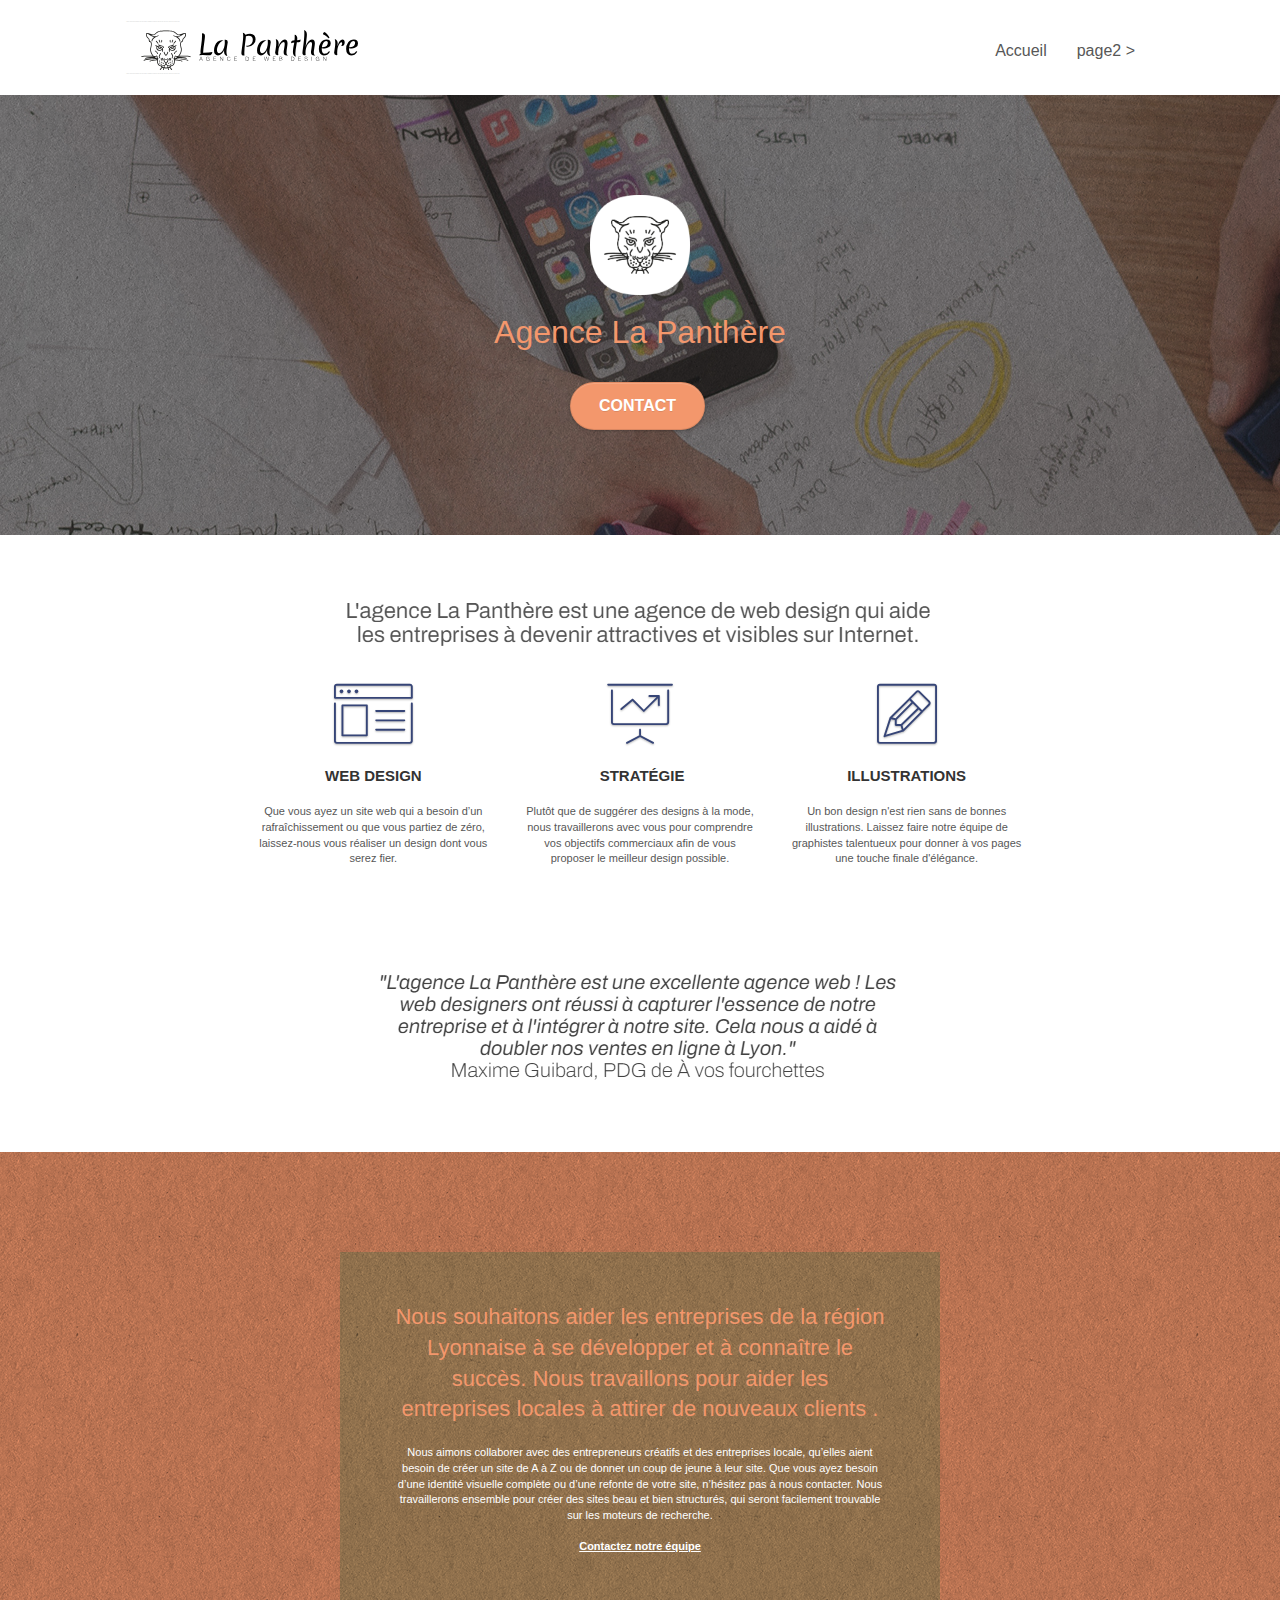
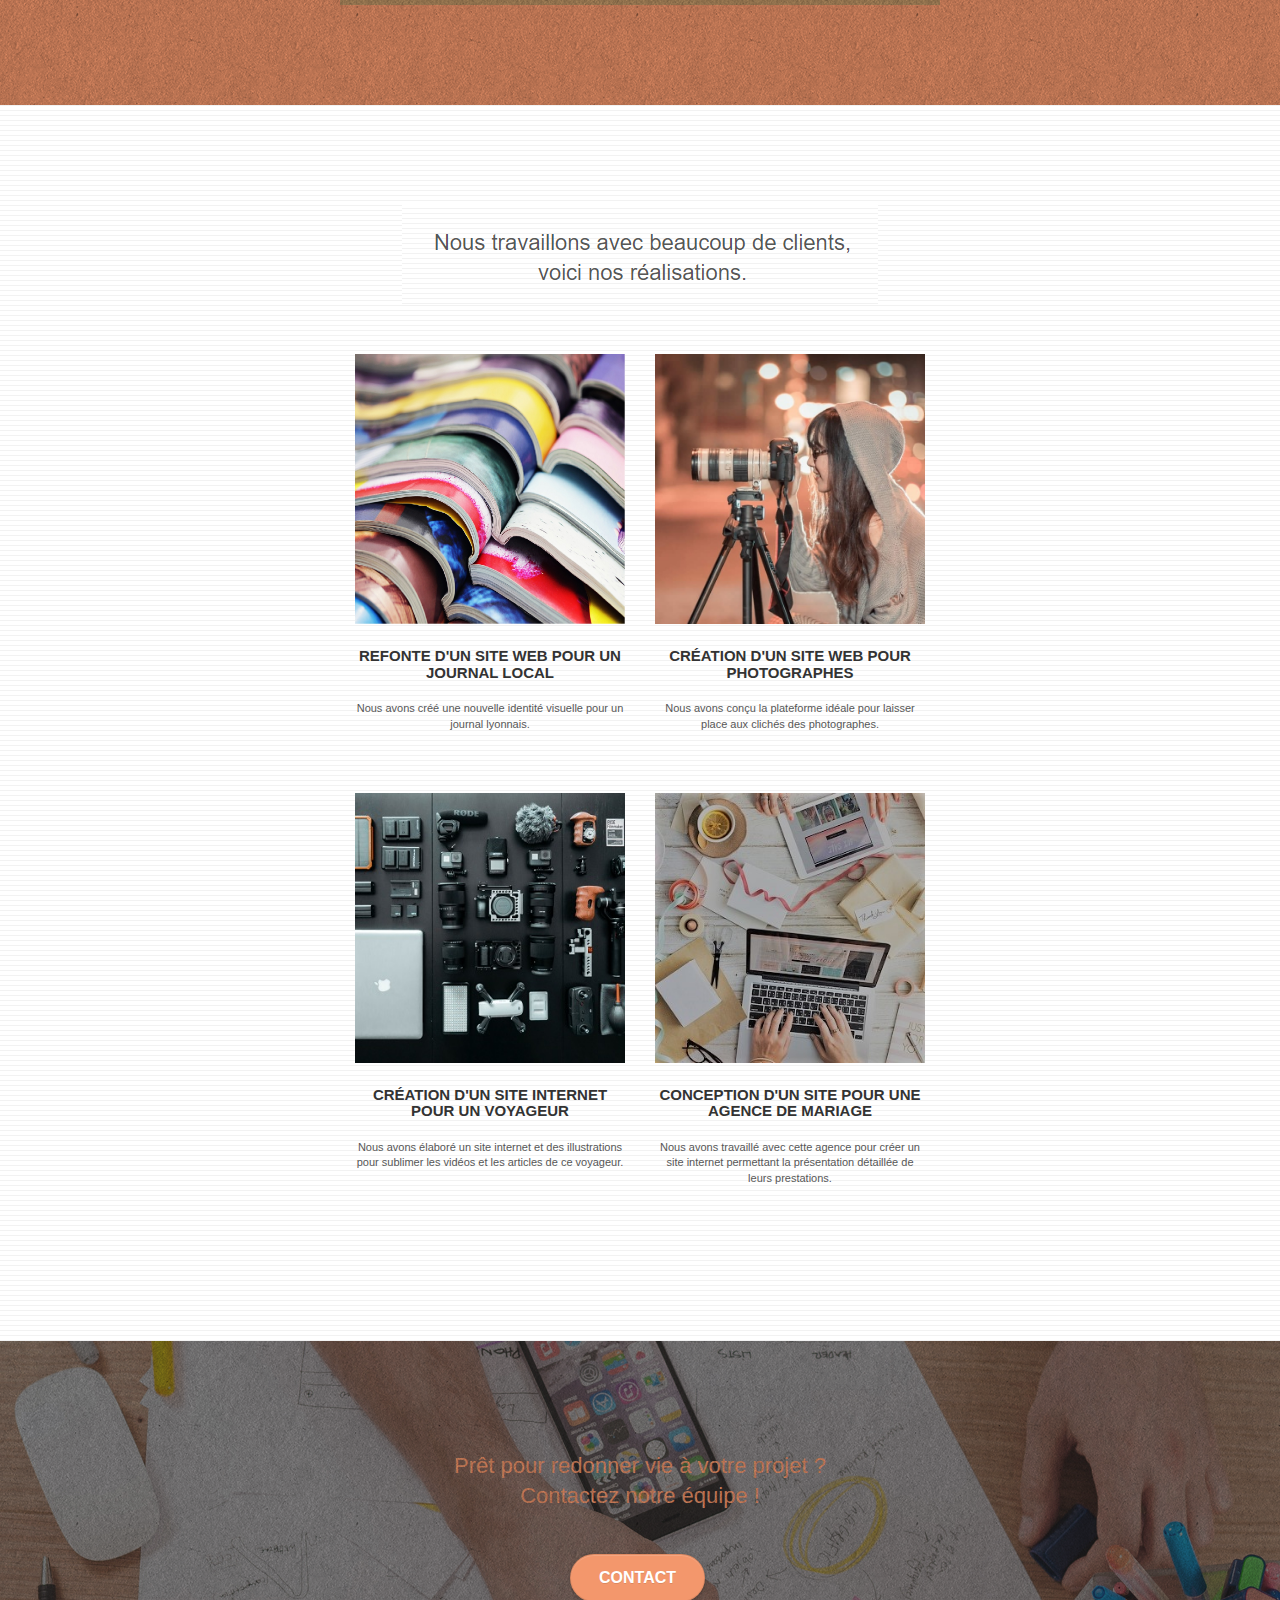
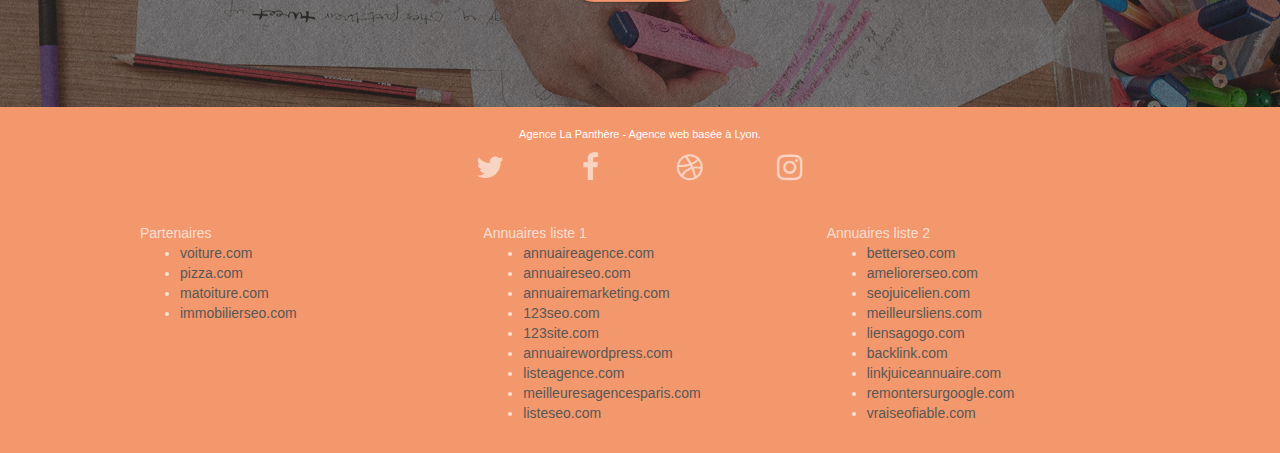
==== index.html @ 4af379db "Add files via upload" ====
<!doctype html>
<html lang="Default">
<head>
    <meta charset="utf-8">
    <meta name="keywords" content="seo, google, site web, site internet, agence design paris, agence design, agence design,agence design,agence design,agence design,agence design,agence design,agence design,agence design">
    <meta name="description" content="">
    <meta name="viewport" content="width=device-width, initial-scale=1.0, viewport-fit=cover">
    <link rel="shortcut icon" type="image/png" href="favicon.jpg">
    
	<link rel="stylesheet" type="text/css" href="./css/bootstrap.css">
	<link rel="stylesheet" type="text/css" href="style.css">
	<link rel="stylesheet" type="text/css" href="./css/font-awesome.css">
	<link rel="stylesheet" type="text/css" href="./css/et-line.css">
	
    
	<script src="./js/jquery-2.1.0.js"></script>
	<script src="./js/bootstrap.js"></script>
	<script src="./js/blocs.js"></script>
	<script src="./js/jquery.touchSwipe.js" defer></script>
	<script src="./js/gmaps.js"></script>

    <title>.</title>

    
<!-- Analytics -->
 
<!-- Analytics END -->
    
</head>
<body>
<!-- Principal conteneur -->
<div class="page-container">
    
<!-- bloc-0 -->
<div class="bloc bgc-white l-bloc " id="bloc-0">
	<div class="container bloc-sm">

		<nav class="navbar row">
			<div class="navbar-header">
				<div class="keywords" style="color:#cccccc;font-size:1px;">Agence web à paris, stratégie web, web design, illustrations, design de site web, site web, web, internet, site internet, site</div>
				<a class="navbar-brand" href="index.html"><img src="img/agence-la-panthere-monochrome.svg" alt="paris web design logo agence web meilleure agence" height="40" /></a>
				<div class="keywords" style="color:#cccccc;font-size:1px;">Agence web à paris, stratégie web, web design, illustrations, design de site web, site web, web, internet, site internet, site</div>
				<button id="nav-toggle" type="button" class="ui-navbar-toggle navbar-toggle" data-toggle="collapse" data-target=".navbar-1">
					<span class="sr-only">Toggle navigation</span><span class="icon-bar"></span><span class="icon-bar"></span><span class="icon-bar"></span>
				</button>
			</div>
			<div class="collapse navbar-collapse navbar-1 special-dropdown-nav">
				<ul class="site-navigation nav navbar-nav">
					<li>
						<a href="index.html">Accueil</a>
					</li>
					<li>
					</li>
					<li>
						<a href="page2.html">page2 &gt;</a>
					</li>
				</ul>
			</div>
		</nav>
	</div>
</div>
<!-- bloc-0 END -->

<!-- bloc-1-presentation -->
<div class="bloc bgc-dark-slate-blue bg-banniere d-bloc bg-t-edge bloc-bg-texture texture-paper b-parallax" id="bloc-1-hero">
	<div class="container bloc-lg">
		<div class="row tight-width-whitespace">
			<div class="col-sm-12">
				<img src="img/logo.png" class="center-block image-resize-mode" width="100" alt="Agence La Panthère, agence web paris, création logo paris" />
				<h1 class="text-center hero-bloc-text tc-white ">
					Agence La Panthère
				</h1>
				<div class="text-center">
					<a href="page2.html" class="btn btn-lg btn-clean btn-rd cta-hero btn-atomic-tangerine" id="cta-hero">Contact</a>
				</div>
			</div>
		</div>
	</div>
</div>
<!-- bloc-1-presentation END -->

<!-- bloc-2-services -->
<div class="bloc bgc-white l-bloc" id="bloc-2-services">
	<div class="container bloc-md">
		<div class="row">
			<div class="col-sm-12 text-center">
				<img alt="agence web, agence web paris, web design paris, stratégie web" src="img/title.png" />
			</div>
		</div>
		<div class="row voffset-lg med-width-whitespace">
			<div class="col-sm-4">
				<div class="text-center">
					<span class="et-icon-browser sm-shadow icon-dark-slate-blue icons icon-lg"></span>
				</div>
				<h3 class="mg-md text-center">
					Web design
				</h3>
				<p class="text-center ">
					Que vous ayez un site web qui a besoin d&rsquo;un rafraîchissement ou que vous partiez de zéro, laissez-nous vous réaliser un design dont vous serez fier.
				</p>
			</div>
			<div class="col-sm-4">
				<div class="text-center">
					<span class="et-icon-presentation sm-shadow icon-dark-slate-blue icons icon-lg"></span>
				</div>
				<h3 class="mg-md text-center">
					&nbsp;Stratégie
				</h3>
				<p class="text-center ">
					Plutôt que de suggérer des designs à la mode, nous travaillerons avec vous pour comprendre vos objectifs commerciaux afin de vous proposer le meilleur design possible.<br>
				</p>
			</div>
			<div class="col-sm-4">
				<div class="text-center">
					<span class="et-icon-edit sm-shadow icon-dark-slate-blue icons icon-lg"></span>
				</div>
				<h3 class="mg-md text-center">
					Illustrations
				</h3>
				<p class="text-center ">
					Un bon design n'est rien sans de bonnes illustrations. Laissez faire notre équipe de graphistes talentueux pour donner à vos pages une touche finale d'élégance.
				</p>
			</div>
		</div>
		<div class="row voffset-lg voffset">
			<div class="col-xs-12 col-md-8 col-md-offset-2 text-center">
				<img alt="agence web, agence web paris, web design paris, stratégie web" src="img/citation.png" />

			</div>
		</div>
	</div>
</div>
<!-- bloc-2-services END -->

<!-- bloc-3-what-i-do -->
<div class="bloc tc-white bgc-atomic-tangerine bg-presentation d-bloc bloc-bg-texture texture-paper b-parallax" id="bloc-3-what-i-do">
	<div class="container bloc-lg">
		<div class="row tight-width-whitespace black-background">
			<div class="col-sm-12">
				<h2 class="mg-md text-center tc-white">
					Nous souhaitons aider les entreprises de la région Lyonnaise à se développer et à connaître le succès. Nous travaillons pour aider les entreprises locales à attirer de nouveaux clients .<br>
				</h2>
				<p class="text-center white">
					Nous aimons collaborer avec des entrepreneurs créatifs et des entreprises locale, qu’elles aient besoin de créer un site de A à Z ou de donner un coup de jeune à leur site. Que vous ayez besoin d’une identité visuelle complète ou d’une refonte de votre site, n’hésitez pas à nous contacter. Nous travaillerons ensemble pour créer des sites beau et bien structurés, qui seront facilement trouvable sur les moteurs de recherche. <br><br><a class="ltc-white bold-link" href="page2.html">Contactez notre équipe</a><br>
				</p>
			</div>
		</div>
	</div>
</div>
<!-- bloc-3-what-i-do END -->

<!-- bloc-4-portfolio -->
<div class="bloc bgc-white bg-lines-h2-bg bg-repeat l-bloc" id="bloc-4-portfolio">
	<div class="container bloc-lg">
		<div class="row">
			<div class="col-sm-12 text-center">
				<img alt="agence web, agence web paris, web design paris, stratégie web" src="img/title2.png" />
			</div>
		</div>
		<div class="row tight-width-whitespace portfolio-row">
			<div class="col-sm-6">
				<a href="#" data-lightbox="img/1.jpg" data-gallery-id="gallery-1" data-caption="Refonte d'un site web pour un journal local" data-frame="snapshot-lb"><img src="img/1.jpg" alt="paris web design logo agence web meilleure agence et refonte site web journal" class="img-responsive portfolio-thumb" /></a>
				<h3 class="mg-md text-center">
					Refonte d'un site web pour un journal local
				</h3>
				<p class="text-center">
					Nous avons créé une nouvelle identité visuelle pour un journal lyonnais.
				</p>
			</div>
			<div class="col-sm-6">
				<a href="#" data-lightbox="img/2.jpg" data-gallery-id="gallery-1" data-caption="Création d'un site web pour photographes" data-frame="snapshot-lb"><img src="img/2.jpg" class="img-responsive portfolio-thumb" alt="paris web design logo agence web meilleure agence, Création d'un site web pour photographes" /></a>
				<h3 class="mg-md text-center">
					Création d'un site web pour photographes
				</h3>
				<p class="text-center">
					Nous avons conçu la plateforme idéale pour laisser place aux clichés des photographes.
				</p>
			</div>
		</div>
		<div class="row tight-width-whitespace portfolio-row">
			<div class="col-sm-6">
				<a href="#" data-lightbox="img/3.bmp" data-gallery-id="gallery-1" data-caption="Création d'un site internet pour un voyageur" data-frame="snapshot-lb"><img src="img/3.bmp" class="img-responsive portfolio-thumb" alt="paris web design logo agence web meilleure agence, Création d'un site web pour voyageur"/></a>
				<h3 class="mg-md text-center">
					Création d'un site internet pour un voyageur
				</h3>
				<p class="text-center">
					Nous avons élaboré un site internet et des illustrations pour sublimer les vidéos et les articles de ce voyageur.
				</p>
			</div>
			<div class="col-sm-6">
				<a href="#" data-lightbox="img/4.bmp" data-gallery-id="gallery-1" data-caption="Conception d'un site pour une agence de mariage" data-frame="snapshot-lb"><img src="img/4.bmp" class="img-responsive portfolio-thumb" alt="paris web design logo agence web meilleure agence, Création d'un site web pour agence de mariage" /></a>
				<h3 class="mg-md text-center">
					Conception d'un site pour une agence de mariage
				</h3>
				<p class="text-center">
					Nous avons travaillé avec cette agence pour créer un site internet permettant la présentation détaillée de leurs prestations.
				</p>
			</div>
		</div>
	</div>
</div>
<!-- bloc-4-portfolio END -->

<!-- bloc-5-cta -->
<div class="bloc bgc-dark-slate-blue bg-banniere d-bloc bloc-bg-texture texture-paper" id="bloc-5-cta">
	<div class="container bloc-lg">
		<div class="row">
			<h2 class="mg-md text-center tc-white">
				Prêt pour redonner vie à votre projet ?<br>Contactez notre équipe !
			</h2>
			<div class="col-sm-12 text-center">
				<a href="page2.html" class="btn btn-atomic-tangerine btn-clean btn-rd btn-lg cta-hero">Contact</a>
			</div>
		</div>
	</div>
</div>
<!-- bloc-5-cta END -->

<!-- Footer - bloc-8 -->
<div class="bloc bgc-atomic-tangerine d-bloc" id="bloc-8">
	<div class="container bloc-sm">
		<div class="row">
			<div class="col-sm-12">
				<p class="text-center white">
					Agence La Panthère - Agence web basée à Lyon.<br>
				</p>
				<div class="row row-no-gutters social">
					<div class="col-sm-3">
						<div class="text-center">
							<a class="social" href="index.html"><span class="fa fa-twitter icon-md"></span></a>
						</div>
					</div>
					<div class="col-sm-3">
						<div class="text-center">
							<a class="social" href="index.html"><span class="fa fa-facebook icon-md"></span></a>
						</div>
					</div>
					<div class="col-sm-3">
						<div class="text-center">
							<a class="social" href="index.html"><span class="fa fa-dribbble icon-md"></span></a>
						</div>
					</div>
					<div class="col-sm-3">
						<div class="text-center">
							<a class="social" href="index.html"><span class="fa fa-instagram icon-md"></span></a>
						</div>
					</div>
					<div class="keywords" style="color:#F3976C;">Agence web à paris, stratégie web, web design, illustrations, design de site web, site web, web, internet, site internet, site</div>
				</div>
				<div class="row">
					<div class="col-sm-4">
						Partenaires
							<ul>
								<li><a href="voiture.com">voiture.com</a></li>
								<li><a href="pizza.com">pizza.com</a></li>
								<li><a href="matoiture.com">matoiture.com</a></li>
								<li><a href="immobilierseo.com">immobilierseo.com</a></li>
							</ul>		
					</div>
					<div class="col-sm-4">
						Annuaires liste 1
						<ul>
							<li><a href="annuaireagence.com">annuaireagence.com</a></li>
							<li><a href="annuaireseo.com">annuaireseo.com</a></li>
							<li><a href="annuairemarketing.com">annuairemarketing.com</a></li>
							<li><a href="123seoture.com">123seo.com</a></li>
							<li><a href="123site.com">123site.com</a></li>
							<li><a href="annuairewordpress.com">annuairewordpress.com</a></li>
							<li><a href="listeagence.com">listeagence.com</a></li>
							<li><a href="meilleuresagencesparis.com">meilleuresagencesparis.com</a></li>
							<li><a href="listeseo.com">listeseo.com</a></li>
						</ul>
					</div>
					<div class="col-sm-4">
						Annuaires liste 2
						<ul>
							<li><a href="betterseo.com">betterseo.com</a></li>
							<li><a href="ameliorerseo.com">ameliorerseo.com</a></li>
							<li><a href="seojuicelien.com">seojuicelien.com</a></li>
							<li><a href="meilleursliens.com">meilleursliens.com</a></li>
							<li><a href="liensagogo.com">liensagogo.com</a></li>
							<li><a href="backlink.com">backlink.com</a></li>
							<li><a href="linkjuiceannuaire.com">linkjuiceannuaire.com</a></li>
							<li><a href="remontersurgoogle.com">remontersurgoogle.com</a></li>
							<li><a href="vraiseofiable.com">vraiseofiable.com</a></li>
						</ul>
					</div>
				</div>
			</div>
		</div>
	</div>
</div>
<!-- Footer - bloc-8 END -->

</div>
<!-- Principal conteneur END -->
    

</body>
</html>
---- style.css ----
body {
    margin: 0;
    padding: 0;
    background: #FFF;
    overflow-x: hidden;
    -webkit-font-smoothing: antialiased;
    -moz-osx-font-smoothing: grayscale;
}

a,
button {
    transition: all .3s ease-in-out;
    outline: none!important;
}

a:hover {
    text-decoration: none;
    cursor: pointer;
}

#page-loading-blocs-notifaction {
    position: fixed;
    top: 0;
    bottom: 0;
    width: 100%;
    z-index: 100000;
    background: #FFFFFF url("img/pageload-spinner.gif") no-repeat center center;
}

.bloc {
    width: 100%;
    clear: both;
    background: 50% 50% no-repeat;
    padding: 0 50px;
    -webkit-background-size: cover;
    -moz-background-size: cover;
    -o-background-size: cover;
    background-size: cover;
    position: relative;
}

.bloc .container {
    padding-left: 0;
    padding-right: 0;
}

.bloc-lg {
    padding: 100px 50px;
}

.bloc-md {
    padding: 50px;
}

.bloc-sm {
    padding: 20px 50px;
}

.bg-center,
.bg-l-edge,
.bg-r-edge,
.bg-t-edge,
.bg-b-edge,
.bg-tl-edge,
.bg-bl-edge,
.bg-tr-edge,
.bg-br-edge,
.bg-repeat {
    -webkit-background-size: auto!important;
    -moz-background-size: auto!important;
    -o-background-size: auto!important;
    background-size: auto!important;
}

.bg-repeat {
    background: repeat;
}

.bg-t-edge {
    background: top no-repeat;
}

.bloc-bg-texture::before {
    content: "";
    background-size: 2px 2px;
    position: absolute;
    top: 0;
    bottom: 0;
    left: 0;
    right: 0;
}

.texture-paper::before {
    background: url("img/texture-paper.png");
    background-size: 280px 280px;
}

.b-parallax {
    background-attachment: fixed;
}

.d-bloc {
    color: rgba(255, 255, 255, .7);
}

.d-bloc button:hover {
    color: rgba(255, 255, 255, .9);
}

.d-bloc .icon-round,
.d-bloc .icon-square,
.d-bloc .icon-rounded,
.d-bloc .icon-semi-rounded-a,
.d-bloc .icon-semi-rounded-b {
    border-color: rgba(255, 255, 255, .9);
}

.d-bloc .divider-h span {
    border-color: rgba(255, 255, 255, .2);
}

.d-bloc .a-btn,
.d-bloc .navbar a,
.d-bloc .navbar-brand,
.d-bloc a .icon-sm,
.d-bloc a .icon-md,
.d-bloc a .icon-lg,
.d-bloc a .icon-xl,
.d-bloc h1 a,
.d-bloc h2 a,
.d-bloc h3 a,
.d-bloc h4 a,
.d-bloc h5 a,
.d-bloc h6 a,
.d-bloc p a {
    color: rgba(255, 255, 255, .6);
}

.d-bloc .a-btn:hover,
.d-bloc .navbar a:hover,
.d-bloc .navbar-brand:hover,
.d-bloc a:hover .icon-sm,
.d-bloc a:hover .icon-md,
.d-bloc a:hover .icon-lg,
.d-bloc a:hover .icon-xl,
.d-bloc h1 a:hover,
.d-bloc h2 a:hover,
.d-bloc h3 a:hover,
.d-bloc h4 a:hover,
.d-bloc h5 a:hover,
.d-bloc h6 a:hover,
.d-bloc p a:hover {
    color: rgba(255, 255, 255, 1);
}

.d-bloc .navbar-toggle .icon-bar {
    background: rgba(255, 255, 255, 1);
}

.d-bloc .btn-wire,
.d-bloc .btn-wire:hover {
    color: rgba(255, 255, 255, 1);
    border-color: rgba(255, 255, 255, 1);
}

.d-bloc .panel {
    color: rgba(0, 0, 0, .5);
}

.d-bloc .panel button:hover {
    color: rgba(0, 0, 0, .7);
}

.d-bloc .panel icon {
    border-color: rgba(0, 0, 0, .7);
}

.d-bloc .panel .divider-h span {
    border-color: rgba(0, 0, 0, .1);
}

.d-bloc .panel .a-btn {
    color: rgba(0, 0, 0, .6);
}

.d-bloc .panel .a-btn:hover {
    color: rgba(0, 0, 0, 1);
}

.d-bloc .panel .btn-wire,
.d-bloc .panel .btn-wire:hover {
    color: rgba(0, 0, 0, .7);
    border-color: rgba(0, 0, 0, .3);
}

.d-bloc .panel,
.l-bloc {
    color: rgba(0, 0, 0, .5);
}

.d-bloc .panel button:hover,
.l-bloc button:hover {
    color: rgba(0, 0, 0, .7);
}

.l-bloc .icon-round,
.l-bloc .icon-square,
.l-bloc .icon-rounded,
.l-bloc .icon-semi-rounded-a,
.l-bloc .icon-semi-rounded-b {
    border-color: rgba(0, 0, 0, .7);
}

.d-bloc .panel .divider-h span,
.l-bloc .divider-h span {
    border-color: rgba(0, 0, 0, .1);
}

.d-bloc .panel .a-btn,
.l-bloc .a-btn,
.l-bloc .navbar a,
.l-bloc .navbar-brand,
.l-bloc a .icon-sm,
.l-bloc a .icon-md,
.l-bloc a .icon-lg,
.l-bloc a .icon-xl,
.l-bloc h1 a,
.l-bloc h2 a,
.l-bloc h3 a,
.l-bloc h4 a,
.l-bloc h5 a,
.l-bloc h6 a,
.l-bloc p a {
    color: rgba(0, 0, 0, .6);
}

.d-bloc .panel .a-btn:hover,
.l-bloc .a-btn:hover,
.l-bloc .navbar a:hover,
.l-bloc .navbar-brand:hover,
.l-bloc a:hover .icon-sm,
.l-bloc a:hover .icon-md,
.l-bloc a:hover .icon-lg,
.l-bloc a:hover .icon-xl,
.l-bloc h1 a:hover,
.l-bloc h2 a:hover,
.l-bloc h3 a:hover,
.l-bloc h4 a:hover,
.l-bloc h5 a:hover,
.l-bloc h6 a:hover,
.l-bloc p a:hover {
    color: rgba(0, 0, 0, 1);
}

.l-bloc .navbar-toggle .icon-bar {
    color: rgba(0, 0, 0, .6);
}

.d-bloc .panel .btn-wire,
.d-bloc .panel .btn-wire:hover,
.l-bloc .btn-wire,
.l-bloc .btn-wire:hover {
    color: rgba(0, 0, 0, .7);
    border-color: rgba(0, 0, 0, .3);
}

.voffset {
    margin-top: 30px;
}

.voffset-lg {
    margin-top: 80px;
}

.row-no-gutters {
    margin-right: 0;
    margin-left: 0;
}

.row.row-no-gutters > [class^="col-"],
.row.row-no-gutters > [class*=" col-"] {
    padding-right: 0;
    padding-left: 0;
}

#bloc-1-hero h1 {
    font-size: 32px;
}

.navbar {
    margin-bottom: 0;
    z-index: 1;
}

.navbar-brand {
    height: auto;
    padding: 3px 15px;
    font-size: 25px;
    font-weight: normal;
    font-weight: 600;
    line-height: 44px;
}

.navbar-brand img {
    max-height: 200px;
    margin: 0 5px 0 0;
    display: inline;
}

.navbar-brand img[src$=svg] {
    min-width: 100px;
}

.nav-center .navbar-brand img {
    margin: 0;
}

.navbar .nav {
    padding-top: 2px;
    margin-right: -16px;
    float: right;
    z-index: 1;
}

.nav > li {
    float: left;
    margin-top: 4px;
    font-size: 16px;
}

.navbar-nav .open .dropdown-menu > li > a {
    text-align: inherit;
}

.nav > li a:hover,
.nav > li a:focus {
    background: transparent;
}

.navbar-toggle {
    margin: 10px 10px 0 0;
    border: 0px;
}

.navbar-toggle:hover {
    background: transparent!important;
}

.navbar-toggle .icon-bar {
    background-color: rgba(0, 0, 0, .5);
    width: 26px;
}

.nav-invert .navbar .nav {
    float: left;
}

.nav-invert .navbar-header,
.nav-invert .navbar-brand {
    float: right;
    position: relative;
    z-index: 2;
}

@media (min-width: 768px) {
    .site-navigation {
        position: absolute;
        top: 50%;
        right: 20px;
        transform: translate(0, -50%);
        -webkit-transform: translateY(-50%);
    }
    .nav > li .dropdown-menu a,
    .nav > li .dropdown-menu a:hover {
        color: #484848;
    }
    .nav-invert .site-navigation {
        left: 0;
        right: 0;
    }
    .nav-center {
        text-align: center;
    }
    .nav-center .navbar-header {
        width: 100%;
    }
    .nav-center .navbar-header,
    .nav-center .navbar-brand,
    .nav-center .nav > li {
        float: none;
        display: inline-block;
    }
    .nav-center .site-navigation {
        position: relative;
        width: 100%;
        right: 0;
        margin-right: 0px;
        margin-top: 20px;
    }
    .nav-center.mini-nav .navbar-toggle {
        float: none;
        margin: 10px auto 0;
    }
}

.nav > li > .dropdown a {
    background: none!important;
    display: block;
    padding: 14px 15px;
}

nav .caret {
    margin: 0 5px;
}

.dropdown-menu .dropdown-menu {
    top: -8px;
    left: 100%;
}

.dropdown-menu .dropmenu-flow-right {
    top: 100%;
    left: 0;
    margin-left: -1px;
    border-top-left-radius: 0;
    border-top-right-radius: 0;
}

.dropdown-menu .dropdown span {
    border: 4px solid black;
    border-top-color: transparent;
    border-right-color: transparent;
    border-bottom-color: transparent;
    margin: 6px -5px 0 0!important;
    float: right;
}

.mg-md {
    margin-top: 10px;
    margin-bottom: 20px;
}

.mg-lg {
    margin-top: 10px;
    margin-bottom: 40px;
}

.btn {
    margin: 0 5px 5px 0;
}

.btn.pull-right {
    margin: 0 0 5px 5px;
}

.btn-d,
.btn-d:hover,
.btn-d:focus {
    color: #FFF;
    background: rgba(0, 0, 0, .3);
}

button {
    outline: none!important;
}

.btn-rd {
    border-radius: 40px;
}

.btn-clean {
    border: 1px solid rgba(0, 0, 0, .08);
    border-bottom-color: rgba(0, 0, 0, .1);
    text-shadow: 0 1px 0 rgba(0, 0, 1, .1);
    box-shadow: 0 1px 3px rgba(0, 0, 1, .25), inset 0 1px 0 0 rgba(255, 255, 255, .15);
}

.icon-md {
    font-size: 30px!important;
}

.icon-lg {
    font-size: 60px!important;
}

.sm-shadow {
    text-shadow: 0 1px 2px rgba(0, 0, 0, .3);
}

.panel-sq,
.panel-sq .panel-heading,
.panel-sq .panel-footer {
    border-radius: 0;
}

.panel-rd {
    border-radius: 30px;
}

.panel-rd .panel-heading {
    border-radius: 29px 29px 0 0;
}

.panel-rd .panel-footer {
    border-radius: 0 0 29px 29px;
}

.form-control {
    border-color: rgba(0, 0, 0, .1);
    box-shadow: none;
}

.scrollToTop {
    width: 40px;
    height: 40px;
    position: fixed;
    bottom: 20px;
    right: 20px;
    opacity: 0;
    z-index: 500;
    transition: all .3s ease-in-out;
}

.scrollToTop span {
    margin-top: 6px;
}

.showScrollTop {
    font-size: 14px;
    opacity: 1;
}

a[data-lightbox] {
    position: relative;
    display: block;
    text-align: center;
}

a[data-lightbox]:hover::before {
    content: "+";
    font-family: "HelveticaNeue-Light", "Helvetica Neue Light", "Helvetica Neue", Helvetica, Arial;
    font-size: 32px;
    width: 50px;
    height: 50px;
    margin-left: -25px;
    border-radius: 50%;
    background: rgba(0, 0, 0, .6);
    color: #FFF;
    font-weight: 100;
    z-index: 1;
    position: absolute;
    top: 50%;
    transform: translateY(-50%);
    -webkit-transform: translateY(-50%);
}

a[data-lightbox]:hover img {
    opacity: 0.6;
    -webkit-animation-fill-mode: none;
    animation-fill-mode: none;
}

#lightbox-modal {
    display: flex;
    align-items: center;
}

#lightbox-modal .modal-dialog {
    width: 90%;
    max-width: 900px;
    margin: 0 auto 0;
}

#lightbox-modal .modal-dialog img {
    max-height: 90vh;
    margin: 0 auto;
}

.lightbox-caption {
    padding: 20px;
    color: #FFF;
    background: rgba(0, 0, 0, .5);
    position: absolute;
    left: 15px;
    right: 15px;
    bottom: 5px;
}

.close-lightbox {
    color: #FFF;
    font-size: 30px;
    position: absolute;
    top: 20px;
    right: 20px;
    z-index: 20;
    background: rgba(0, 0, 0, .5);
    border: none;
    line-height: 30px;
    padding: 0 9px 5px;
    opacity: 0.3;
}

.close-lightbox:hover,
.next-lightbox:hover,
.prev-lightbox:hover {
    opacity: 1.0;
    color: #FFF;
}

.next-lightbox,
.prev-lightbox {
    font-size: 20px;
    color: rgba(255, 255, 255, .9);
    background: rgba(0, 0, 0, .5);
    transition: all .2s ease-in-out;
    position: absolute;
    top: 45%;
    z-index: 1;
    opacity: 0.4;
}

.next-lightbox {
    padding: 6px 8px 1px 13px;
    right: 25px;
}

.prev-lightbox {
    padding: 6px 13px 1px 10px;
    left: 25px;
}

.snapshot-lb .modal-body {
    padding-bottom: 45px;
}

.snapshot-lb .lightbox-caption {
    padding: 0;
    color: rgba(0, 0, 0, .5);
    background: none;
}

h1,
h2,
h3,
h4,
h5,
h6,
p,
label,
.btn,
a {
    font-family: "helvetica";
    font-weight: 400;
    color: #575757!important;
}

.container {
    max-width: 1000px;
}

.hero-bloc-text {
    font-size: 38px;
}

.hero-bloc-text-sub {
    font-size: 36px;
}

.statement-bloc-text {
    line-height: 26px;
    font-style: italic;
    font-size: 20px;
    text-align: center;
    font-weight: lighter;
    max-width: 520px;
    margin: auto auto auto auto;
}

p {
    font-size: 11px;
}

.tight-width-whitespace {
    max-width: 600px;
    margin: auto auto auto auto;
}

.h1 {
    font-size: 20px;
    font-family: "Open Sans";
}

.cta-hero {
    margin-top: 22px;
    color: #FFFFFF!important;
    text-transform: uppercase;
    padding: 12px 28px 12px 28px;
    font-size: 16px;
    font-weight: 700;
}

.social {
    max-width: 400px;
    margin: auto auto auto auto;
}

h2 {
    font-size: 22px;
    line-height: 1.4em;
}

h3 {
    font-size: 15px;
    text-transform: uppercase;
    font-weight: 700;
    color: #333333!important;
}

.med-width-whitespace {
    max-width: 800px;
    margin: auto auto auto auto;
    box-shadow: 0px 0px 0px #000000;
}

h1 {
    color: #333333!important;
}

h4 {
    color: #333333!important;
}

.icons {
    margin-bottom: 14px;
    margin-top: 24px;
}

.white {
    color: #FFFFFF!important;
}

.portfolio-thumb {
    margin-bottom: 24px;
}

.portfolio-row {
    margin-bottom: 44px;
    margin-top: 50px;
}

.avatar {
    box-shadow: 0px 4px 9px rgba(0, 0, 0, 0.3);
}

.black-background {
    background-color: rgba(165, 147, 99, 0.7);
    padding: 40px 40px 40px 40px;
}

.bold-link {
    font-weight: 900;
    text-decoration: underline!important;
}

.bgc-white {
    background-color: #FFFFFF;
}

.bgc-dark-slate-blue {
    background-color: #364577;
}

.bgc-atomic-tangerine {
    background-color: #F3976C;
}

.tc-white {
    color: #F3976C!important;
}

.btn-atomic-tangerine {
    background: #F3976C;
    color: #FFFFFF!important;
}

.btn-atomic-tangerine:hover {
    background: #c27956!important;
    color: #FFFFFF!important;
}

.ltc-white {
    color: #FFFFFF!important;
}

.ltc-white:hover {
    color: #cccccc!important;
}

.ltc-atomic-tangerine {
    color: #F3976C!important;
}

.ltc-atomic-tangerine:hover {
    color: #c27956!important;
}

.icon-dark-slate-blue {
    color: #364577!important;
    border-color: #364577!important;
}

.bg-dots-bg {
    background-image: url("img/dots-bg.png");
}

.bg-lines-h2-bg {
    background-image: url("img/lines-h2-bg.png");
}

.bg-banniere {
    background-image: url("img/agence-la-panthere.jpg");
}

.bg-presentation {
    background-image: url("img/image-de-presentation.bmp");
}

@media (max-width: 1024px) {
    .bloc {
        padding-left: 20px;
        padding-right: 20px;
    }
    .bloc.full-width-bloc,
    .bloc-tile-2.full-width-bloc .container,
    .bloc-tile-3.full-width-bloc .container,
    .bloc-tile-4.full-width-bloc .container {
        padding-left: 0;
        padding-right: 0;
    }
}

@media (max-width: 992px) and (min-width: 768px) {
    .navbar .nav {
        max-width: 80%
    }
    .nav-center.navbar .nav {
        max-width: 100%
    }
}

@media only screen and (min-device-width: 768px) and (max-device-width: 1024px) and (orientation: landscape) {
    .b-parallax {
        background-attachment: scroll;
    }
}

@media only screen and (min-device-width: 1024px) and (max-device-width: 1366px) and (-webkit-min-device-pixel-ratio: 1.5) {
    .b-parallax {
        background-attachment: scroll;
    }
}

@media (max-width: 991px) {
    .container {
        width: 100%;
    }
    .b-parallax {
        background-attachment: scroll;
    }
    .page-container,
    #hero-bloc {
        overflow-x: hidden;
        position: relative;
    }
    .bloc {
        padding-left: constant(safe-area-inset-left);
        padding-right: constant(safe-area-inset-right);
    }
    .bloc-group,
    .bloc-group .bloc {
        display: block;
        width: 100%;
    }
    .bloc-fill-screen .fill-bloc-top-edge,
    .bloc-fill-screen .fill-bloc-bottom-edge {
        padding: 0 20px;
        padding-left: constant(safe-area-inset-left);
        padding-right: constant(safe-area-inset-right);
    }
}

@media (max-width: 767px) {
    .page-container {
        overflow-x: hidden;
        position: relative;
    }
    h1,
    h2,
    h3,
    h4,
    h5,
    h6,
    p,
    #disqus_thread {
        padding-left: 10px!important;
        padding-right: 10px!important;
    }
    .b-parallax {
        background-attachment: scroll;
    }
    .navbar .nav {
        padding-top: 0;
        border-top: 1px solid rgba(0, 0, 0, .2);
        float: none!important;
    }
    .navbar.row {
        margin-left: 0;
        margin-right: 0;
    }
    .site-navigation {
        position: inherit;
        transform: none;
        -webkit-transform: none;
        -ms-transform: none;
    }
    .nav > li {
        margin-top: 0;
        border-bottom: 1px solid rgba(0, 0, 0, .1);
        background: rgba(0, 0, 0, .05);
        text-align: left;
        padding-left: 15px;
        width: 100%;
    }
    .nav > li:hover {
        background: rgba(0, 0, 0, .08);
    }
    .dropdown .dropdown a .caret {
        float: none;
        margin: 5px 0 0 10px!important;
        border: 4px solid black;
        border-bottom-color: transparent;
        border-right-color: transparent;
        border-left-color: transparent;
    }
    #hero-bloc .navbar .nav {
        background: rgba(0, 0, 0, .8);
    }
    #hero-bloc .navbar .nav a {
        color: rgba(255, 255, 255, .6);
    }
    .hero {
        padding: 50px 0;
    }
    .hero-nav {
        left: -1px;
        right: -1px;
    }
    .navbar-collapse {
        padding: 0;
        overflow-x: hidden;
        -webkit-box-shadow: none;
        box-shadow: none;
    }
    .navbar-brand img {
        max-height: 40px;
        width: auto;
    }
    .nav-invert .navbar-header {
        float: none;
        width: 100%;
    }
    .nav-invert .navbar-toggle {
        float: left;
        margin-left: 10px;
    }
    .bloc {
        padding-left: 0;
        padding-right: 0;
    }
    .bloc-xxl,
    .bloc-xl,
    .bloc-lg {
        padding: 40px 0;
    }
    .bloc-sm,
    .bloc-md {
        padding-left: 0;
        padding-right: 0;
    }
    .bloc-tile-2 .container,
    .bloc-tile-3 .container,
    .bloc-tile-4 .container,
    .bloc-fill-screen .fill-bloc-top-edge,
    .bloc-fill-screen .fill-bloc-bottom-edge {
        padding-left: 0;
        padding-right: 0;
    }
    .a-block {
        padding: 0 10px;
    }
    .btn-dwn {
        display: none;
    }
    .voffset {
        margin-top: 5px;
    }
    .voffset-md {
        margin-top: 20px;
    }
    .voffset-lg {
        margin-top: 30px;
    }
    form {
        padding: 5px;
    }
    .close-lightbox {
        display: inline-block;
    }
    .blocsapp-device-iphone5 {
        background-size: 216px 425px;
        padding-top: 60px;
        width: 216px;
        height: 425px;
    }
    .blocsapp-device-iphone5 img {
        width: 180px;
        height: 320px;
    }
}

@media (max-width: 400px) {
    .bloc {
        padding-left: 0;
        padding-right: 0;
    }
}

@media (max-width: 767px) {
    .bloc-mob-center-text {
        text-align: center;
    }
}
---- css/et-line.css ----
@font-face {
    font-family: et-line;
    src: url(../fonts/et-line.eot);
    src: url(../fonts/et-line.eot?#iefix) format('embedded-opentype'), url(../fonts/et-line.woff) format('woff'), url(../fonts/et-line.ttf) format('truetype'), url(../fonts/et-line.svg#et-line) format('svg');
    font-weight: 400;
    font-style: normal
}

.et-icon-adjustments,
.et-icon-alarmclock,
.et-icon-anchor,
.et-icon-aperture,
.et-icon-attachment,
.et-icon-bargraph,
.et-icon-basket,
.et-icon-beaker,
.et-icon-bike,
.et-icon-book-open,
.et-icon-briefcase,
.et-icon-browser,
.et-icon-calendar,
.et-icon-camera,
.et-icon-caution,
.et-icon-chat,
.et-icon-circle-compass,
.et-icon-clipboard,
.et-icon-clock,
.et-icon-cloud,
.et-icon-compass,
.et-icon-desktop,
.et-icon-dial,
.et-icon-document,
.et-icon-documents,
.et-icon-download,
.et-icon-dribbble,
.et-icon-edit,
.et-icon-envelope,
.et-icon-expand,
.et-icon-facebook,
.et-icon-flag,
.et-icon-focus,
.et-icon-gears,
.et-icon-genius,
.et-icon-gift,
.et-icon-global,
.et-icon-globe,
.et-icon-googleplus,
.et-icon-grid,
.et-icon-happy,
.et-icon-hazardous,
.et-icon-heart,
.et-icon-hotairballoon,
.et-icon-hourglass,
.et-icon-key,
.et-icon-laptop,
.et-icon-layers,
.et-icon-lifesaver,
.et-icon-lightbulb,
.et-icon-linegraph,
.et-icon-linkedin,
.et-icon-lock,
.et-icon-magnifying-glass,
.et-icon-map,
.et-icon-map-pin,
.et-icon-megaphone,
.et-icon-mic,
.et-icon-mobile,
.et-icon-newspaper,
.et-icon-notebook,
.et-icon-paintbrush,
.et-icon-paperclip,
.et-icon-pencil,
.et-icon-phone,
.et-icon-picture,
.et-icon-pictures,
.et-icon-piechart,
.et-icon-presentation,
.et-icon-pricetags,
.et-icon-printer,
.et-icon-profile-female,
.et-icon-profile-male,
.et-icon-puzzle,
.et-icon-quote,
.et-icon-recycle,
.et-icon-refresh,
.et-icon-ribbon,
.et-icon-rss,
.et-icon-sad,
.et-icon-scissors,
.et-icon-scope,
.et-icon-search,
.et-icon-shield,
.et-icon-speedometer,
.et-icon-strategy,
.et-icon-streetsign,
.et-icon-tablet,
.et-icon-target,
.et-icon-telescope,
.et-icon-toolbox,
.et-icon-tools,
.et-icon-tools-2,
.et-icon-trophy,
.et-icon-tumblr,
.et-icon-twitter,
.et-icon-upload,
.et-icon-video,
.et-icon-wallet,
.et-icon-wine {
    font-family: et-line;
    speak: none;
    font-style: normal;
    font-weight: 400;
    font-variant: normal;
    text-transform: none;
    line-height: 1;
    -webkit-font-smoothing: antialiased;
    -moz-osx-font-smoothing: grayscale;
    display: inline-block
}

.et-icon-mobile:before {
    content: "\e000"
}

.et-icon-laptop:before {
    content: "\e001"
}

.et-icon-desktop:before {
    content: "\e002"
}

.et-icon-tablet:before {
    content: "\e003"
}

.et-icon-phone:before {
    content: "\e004"
}

.et-icon-document:before {
    content: "\e005"
}

.et-icon-documents:before {
    content: "\e006"
}

.et-icon-search:before {
    content: "\e007"
}

.et-icon-clipboard:before {
    content: "\e008"
}

.et-icon-newspaper:before {
    content: "\e009"
}

.et-icon-notebook:before {
    content: "\e00a"
}

.et-icon-book-open:before {
    content: "\e00b"
}

.et-icon-browser:before {
    content: "\e00c"
}

.et-icon-calendar:before {
    content: "\e00d"
}

.et-icon-presentation:before {
    content: "\e00e"
}

.et-icon-picture:before {
    content: "\e00f"
}

.et-icon-pictures:before {
    content: "\e010"
}

.et-icon-video:before {
    content: "\e011"
}

.et-icon-camera:before {
    content: "\e012"
}

.et-icon-printer:before {
    content: "\e013"
}

.et-icon-toolbox:before {
    content: "\e014"
}

.et-icon-briefcase:before {
    content: "\e015"
}

.et-icon-wallet:before {
    content: "\e016"
}

.et-icon-gift:before {
    content: "\e017"
}

.et-icon-bargraph:before {
    content: "\e018"
}

.et-icon-grid:before {
    content: "\e019"
}

.et-icon-expand:before {
    content: "\e01a"
}

.et-icon-focus:before {
    content: "\e01b"
}

.et-icon-edit:before {
    content: "\e01c"
}

.et-icon-adjustments:before {
    content: "\e01d"
}

.et-icon-ribbon:before {
    content: "\e01e"
}

.et-icon-hourglass:before {
    content: "\e01f"
}

.et-icon-lock:before {
    content: "\e020"
}

.et-icon-megaphone:before {
    content: "\e021"
}

.et-icon-shield:before {
    content: "\e022"
}

.et-icon-trophy:before {
    content: "\e023"
}

.et-icon-flag:before {
    content: "\e024"
}

.et-icon-map:before {
    content: "\e025"
}

.et-icon-puzzle:before {
    content: "\e026"
}

.et-icon-basket:before {
    content: "\e027"
}

.et-icon-envelope:before {
    content: "\e028"
}

.et-icon-streetsign:before {
    content: "\e029"
}

.et-icon-telescope:before {
    content: "\e02a"
}

.et-icon-gears:before {
    content: "\e02b"
}

.et-icon-key:before {
    content: "\e02c"
}

.et-icon-paperclip:before {
    content: "\e02d"
}

.et-icon-attachment:before {
    content: "\e02e"
}

.et-icon-pricetags:before {
    content: "\e02f"
}

.et-icon-lightbulb:before {
    content: "\e030"
}

.et-icon-layers:before {
    content: "\e031"
}

.et-icon-pencil:before {
    content: "\e032"
}

.et-icon-tools:before {
    content: "\e033"
}

.et-icon-tools-2:before {
    content: "\e034"
}

.et-icon-scissors:before {
    content: "\e035"
}

.et-icon-paintbrush:before {
    content: "\e036"
}

.et-icon-magnifying-glass:before {
    content: "\e037"
}

.et-icon-circle-compass:before {
    content: "\e038"
}

.et-icon-linegraph:before {
    content: "\e039"
}

.et-icon-mic:before {
    content: "\e03a"
}

.et-icon-strategy:before {
    content: "\e03b"
}

.et-icon-beaker:before {
    content: "\e03c"
}

.et-icon-caution:before {
    content: "\e03d"
}

.et-icon-recycle:before {
    content: "\e03e"
}

.et-icon-anchor:before {
    content: "\e03f"
}

.et-icon-profile-male:before {
    content: "\e040"
}

.et-icon-profile-female:before {
    content: "\e041"
}

.et-icon-bike:before {
    content: "\e042"
}

.et-icon-wine:before {
    content: "\e043"
}

.et-icon-hotairballoon:before {
    content: "\e044"
}

.et-icon-globe:before {
    content: "\e045"
}

.et-icon-genius:before {
    content: "\e046"
}

.et-icon-map-pin:before {
    content: "\e047"
}

.et-icon-dial:before {
    content: "\e048"
}

.et-icon-chat:before {
    content: "\e049"
}

.et-icon-heart:before {
    content: "\e04a"
}

.et-icon-cloud:before {
    content: "\e04b"
}

.et-icon-upload:before {
    content: "\e04c"
}

.et-icon-download:before {
    content: "\e04d"
}

.et-icon-target:before {
    content: "\e04e"
}

.et-icon-hazardous:before {
    content: "\e04f"
}

.et-icon-piechart:before {
    content: "\e050"
}

.et-icon-speedometer:before {
    content: "\e051"
}

.et-icon-global:before {
    content: "\e052"
}

.et-icon-compass:before {
    content: "\e053"
}

.et-icon-lifesaver:before {
    content: "\e054"
}

.et-icon-clock:before {
    content: "\e055"
}

.et-icon-aperture:before {
    content: "\e056"
}

.et-icon-quote:before {
    content: "\e057"
}

.et-icon-scope:before {
    content: "\e058"
}

.et-icon-alarmclock:before {
    content: "\e059"
}

.et-icon-refresh:before {
    content: "\e05a"
}

.et-icon-happy:before {
    content: "\e05b"
}

.et-icon-sad:before {
    content: "\e05c"
}

.et-icon-facebook:before {
    content: "\e05d"
}

.et-icon-twitter:before {
    content: "\e05e"
}

.et-icon-googleplus:before {
    content: "\e05f"
}

.et-icon-rss:before {
    content: "\e060"
}

.et-icon-tumblr:before {
    content: "\e061"
}

.et-icon-linkedin:before {
    content: "\e062"
}

.et-icon-dribbble:before {
    content: "\e063"
}
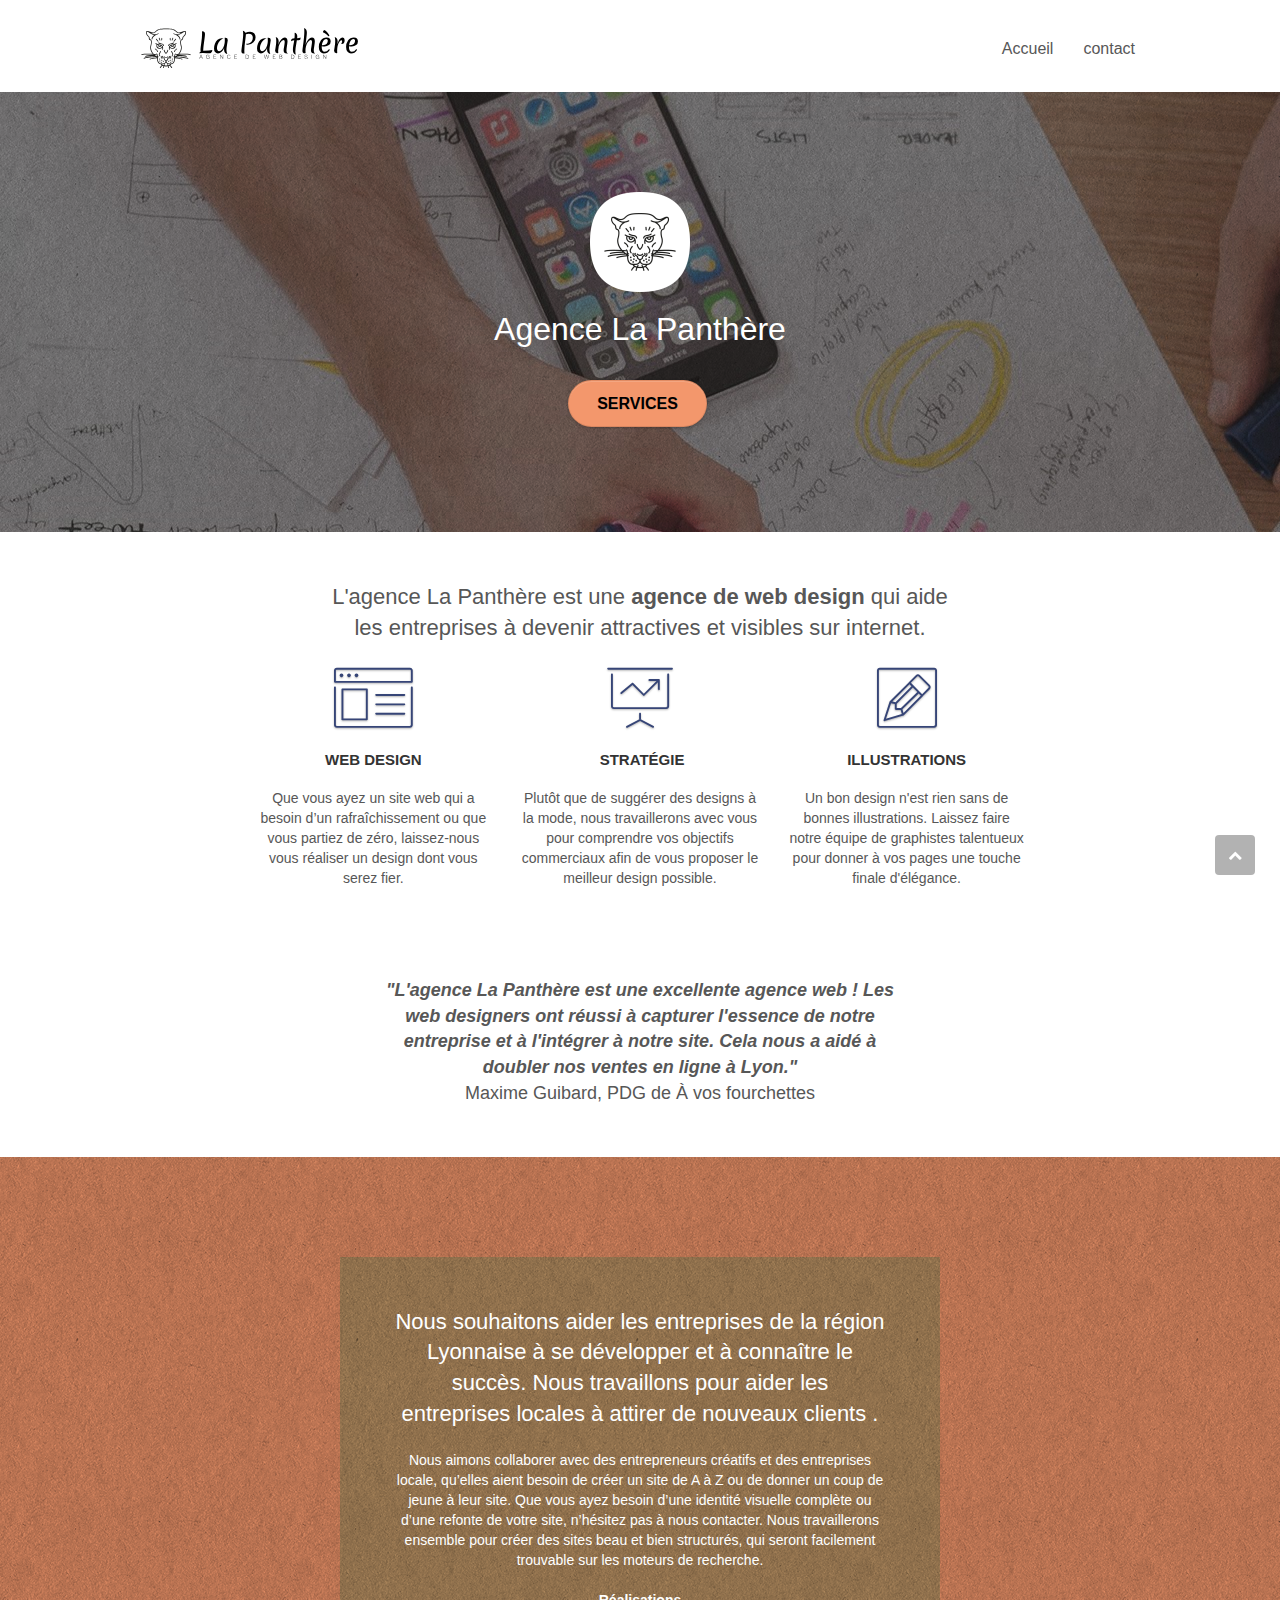
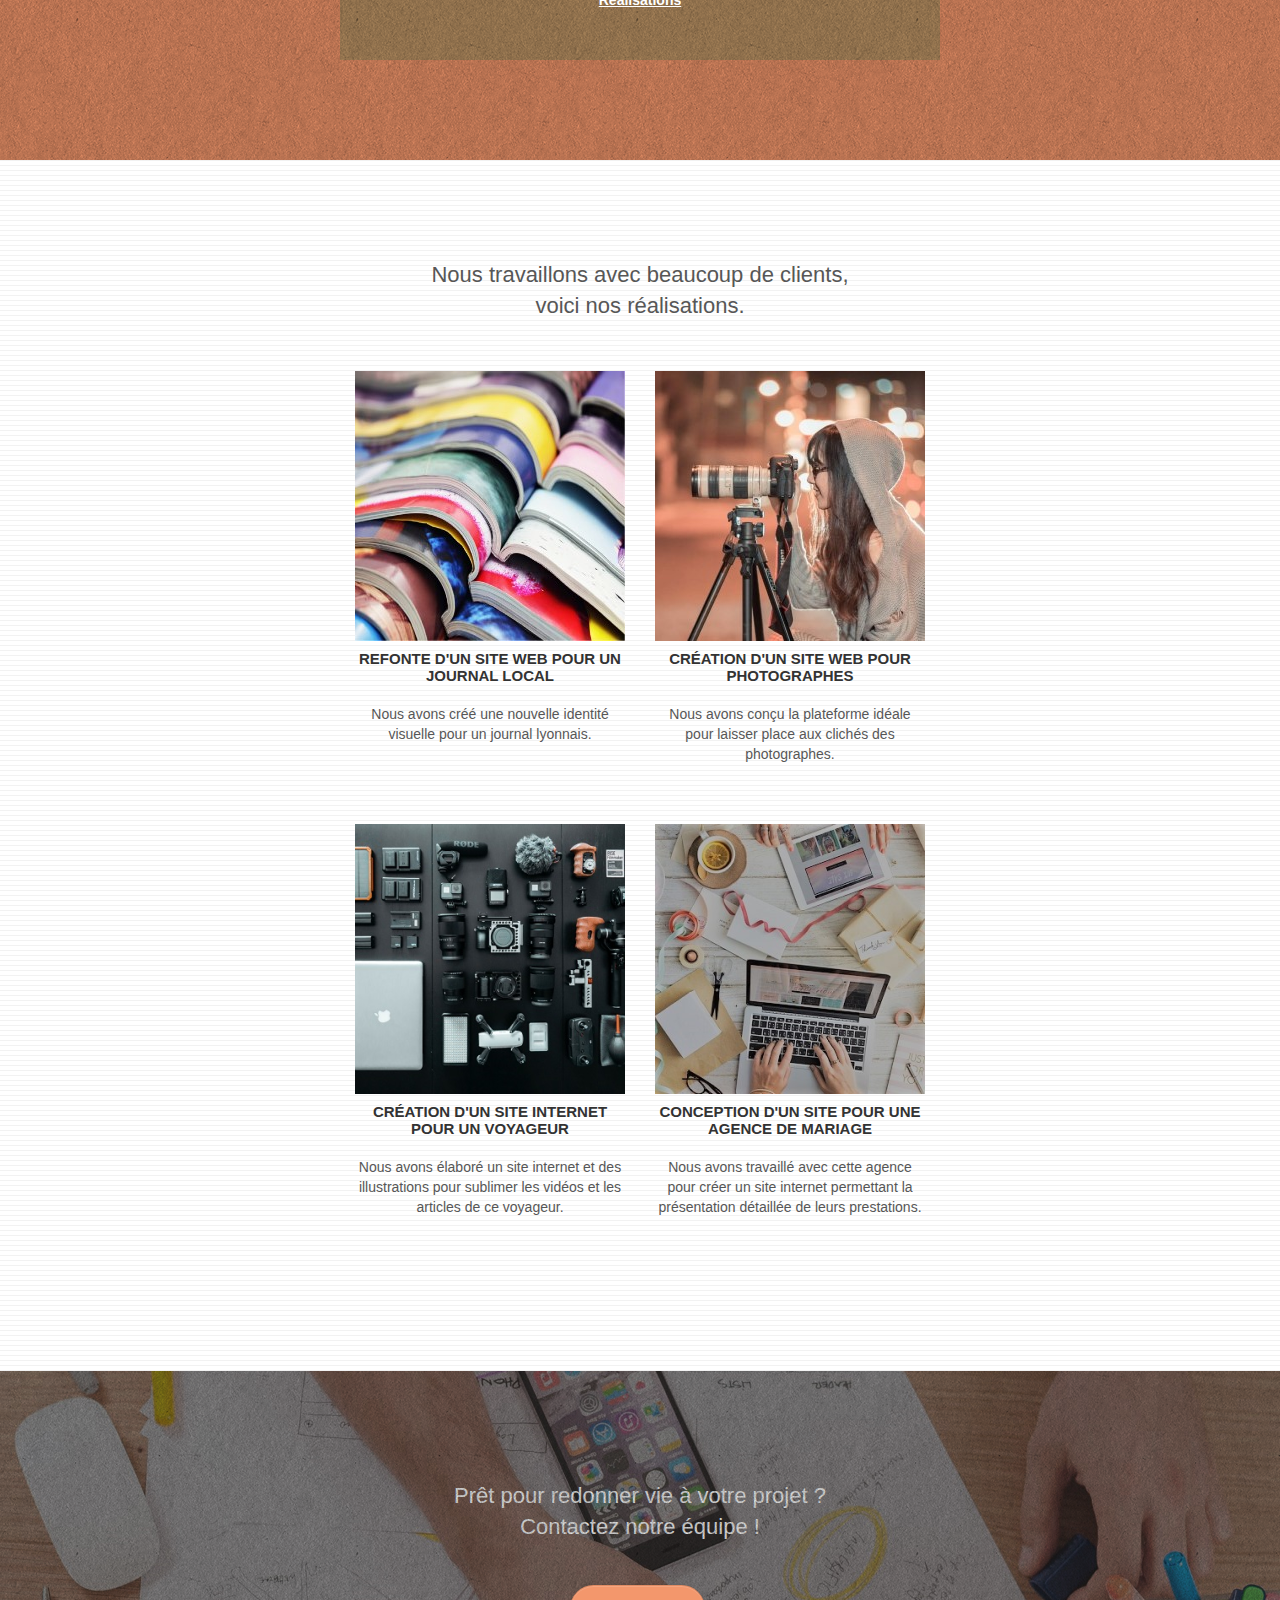
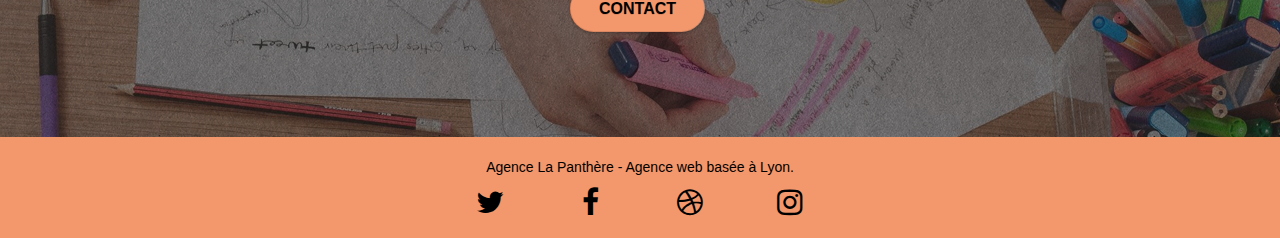
==== commit 082bc57a: "Add files via upload" ====
--- a/index.html
+++ b/index.html
@@ -1,300 +1,290 @@
 <!doctype html>
-<html lang="Default">
+<html lang="fr">
 <head>
     <meta charset="utf-8">
-    <meta name="keywords" content="seo, google, site web, site internet, agence design paris, agence design, agence design,agence design,agence design,agence design,agence design,agence design,agence design,agence design">
-    <meta name="description" content="">
+    <meta name="description" content="Vous avez un site web
+	qui a besoin d'une nouvelle identité visuelle ou que vous partiez de zéro,
+	laissez l'agence web design la panthère située à Lyon vous réaliser un design
+	 dont vous serez fier et qui représentera votre entreprise">
+	<meta name="robots" content="index, follow">
+	<meta name="google-site-verification" content="uz2bDkiKmEppIR927Z_w8go1GI5ONC0FysW-vG-WDz4" />
+	<link rel= "canonical" href= "https://github.com/SylvainLrd/LaPanthere" />
     <meta name="viewport" content="width=device-width, initial-scale=1.0, viewport-fit=cover">
-    <link rel="shortcut icon" type="image/png" href="favicon.jpg">
+    <link rel="shortcut icon" type="image/jpg" href="favicon.jpg">
     
-	<link rel="stylesheet" type="text/css" href="./css/bootstrap.css">
+	<link rel="stylesheet" type="text/css" href="./css/bootstrap.min.css">
 	<link rel="stylesheet" type="text/css" href="style.css">
 	<link rel="stylesheet" type="text/css" href="./css/font-awesome.css">
-	<link rel="stylesheet" type="text/css" href="./css/et-line.css">
+	<link rel="stylesheet" type="text/css" href="./css/et-line.min.css">
 	
-    
-	<script src="./js/jquery-2.1.0.js"></script>
-	<script src="./js/bootstrap.js"></script>
-	<script src="./js/blocs.js"></script>
-	<script src="./js/jquery.touchSwipe.js" defer></script>
-	<script src="./js/gmaps.js"></script>
-
-    <title>.</title>
-
-    
-<!-- Analytics -->
- 
-<!-- Analytics END -->
-    
+    <title>La Panthère entreprise web design Lyon</title>
+   
 </head>
 <body>
 <!-- Principal conteneur -->
 <div class="page-container">
     
-<!-- bloc-0 -->
-<div class="bloc bgc-white l-bloc " id="bloc-0">
-	<div class="container bloc-sm">
-
-		<nav class="navbar row">
-			<div class="navbar-header">
-				<div class="keywords" style="color:#cccccc;font-size:1px;">Agence web à paris, stratégie web, web design, illustrations, design de site web, site web, web, internet, site internet, site</div>
-				<a class="navbar-brand" href="index.html"><img src="img/agence-la-panthere-monochrome.svg" alt="paris web design logo agence web meilleure agence" height="40" /></a>
-				<div class="keywords" style="color:#cccccc;font-size:1px;">Agence web à paris, stratégie web, web design, illustrations, design de site web, site web, web, internet, site internet, site</div>
-				<button id="nav-toggle" type="button" class="ui-navbar-toggle navbar-toggle" data-toggle="collapse" data-target=".navbar-1">
-					<span class="sr-only">Toggle navigation</span><span class="icon-bar"></span><span class="icon-bar"></span><span class="icon-bar"></span>
-				</button>
-			</div>
-			<div class="collapse navbar-collapse navbar-1 special-dropdown-nav">
-				<ul class="site-navigation nav navbar-nav">
-					<li>
-						<a href="index.html">Accueil</a>
-					</li>
-					<li>
-					</li>
-					<li>
-						<a href="page2.html">page2 &gt;</a>
-					</li>
-				</ul>
-			</div>
-		</nav>
-	</div>
-</div>
-<!-- bloc-0 END -->
-
-<!-- bloc-1-presentation -->
-<div class="bloc bgc-dark-slate-blue bg-banniere d-bloc bg-t-edge bloc-bg-texture texture-paper b-parallax" id="bloc-1-hero">
-	<div class="container bloc-lg">
-		<div class="row tight-width-whitespace">
-			<div class="col-sm-12">
-				<img src="img/logo.png" class="center-block image-resize-mode" width="100" alt="Agence La Panthère, agence web paris, création logo paris" />
-				<h1 class="text-center hero-bloc-text tc-white ">
-					Agence La Panthère
-				</h1>
-				<div class="text-center">
-					<a href="page2.html" class="btn btn-lg btn-clean btn-rd cta-hero btn-atomic-tangerine" id="cta-hero">Contact</a>
-				</div>
-			</div>
-		</div>
-	</div>
-</div>
-<!-- bloc-1-presentation END -->
-
-<!-- bloc-2-services -->
-<div class="bloc bgc-white l-bloc" id="bloc-2-services">
-	<div class="container bloc-md">
-		<div class="row">
-			<div class="col-sm-12 text-center">
-				<img alt="agence web, agence web paris, web design paris, stratégie web" src="img/title.png" />
-			</div>
-		</div>
-		<div class="row voffset-lg med-width-whitespace">
-			<div class="col-sm-4">
-				<div class="text-center">
-					<span class="et-icon-browser sm-shadow icon-dark-slate-blue icons icon-lg"></span>
-				</div>
-				<h3 class="mg-md text-center">
-					Web design
-				</h3>
-				<p class="text-center ">
-					Que vous ayez un site web qui a besoin d&rsquo;un rafraîchissement ou que vous partiez de zéro, laissez-nous vous réaliser un design dont vous serez fier.
-				</p>
-			</div>
-			<div class="col-sm-4">
-				<div class="text-center">
-					<span class="et-icon-presentation sm-shadow icon-dark-slate-blue icons icon-lg"></span>
-				</div>
-				<h3 class="mg-md text-center">
-					&nbsp;Stratégie
-				</h3>
-				<p class="text-center ">
-					Plutôt que de suggérer des designs à la mode, nous travaillerons avec vous pour comprendre vos objectifs commerciaux afin de vous proposer le meilleur design possible.<br>
-				</p>
-			</div>
-			<div class="col-sm-4">
-				<div class="text-center">
-					<span class="et-icon-edit sm-shadow icon-dark-slate-blue icons icon-lg"></span>
-				</div>
-				<h3 class="mg-md text-center">
-					Illustrations
-				</h3>
-				<p class="text-center ">
-					Un bon design n'est rien sans de bonnes illustrations. Laissez faire notre équipe de graphistes talentueux pour donner à vos pages une touche finale d'élégance.
-				</p>
-			</div>
-		</div>
-		<div class="row voffset-lg voffset">
-			<div class="col-xs-12 col-md-8 col-md-offset-2 text-center">
-				<img alt="agence web, agence web paris, web design paris, stratégie web" src="img/citation.png" />
-
-			</div>
-		</div>
-	</div>
-</div>
-<!-- bloc-2-services END -->
-
-<!-- bloc-3-what-i-do -->
-<div class="bloc tc-white bgc-atomic-tangerine bg-presentation d-bloc bloc-bg-texture texture-paper b-parallax" id="bloc-3-what-i-do">
-	<div class="container bloc-lg">
-		<div class="row tight-width-whitespace black-background">
-			<div class="col-sm-12">
+	<!-- bloc-0 -->
+	<div class="bloc bgc-white l-bloc " id="bloc-0">
+		<div class="container bloc-sm">
+
+			<nav class="navbar row">
+				<div class="navbar-header">
+					<a class="navbar-brand" href="index.html"><img src="img/agence-la-panthere-monochrome.svg" alt="Logo de l'agence la panthere avec le texte agence web design" height="40" width="217"/></a>
+					<button id="nav-toggle" type="button" class="ui-navbar-toggle navbar-toggle" data-toggle="collapse" data-target=".navbar-1">
+						<span class="sr-only">Toggle navigation</span><span class="icon-bar"></span><span class="icon-bar"></span><span class="icon-bar"></span>
+					</button>
+				</div>
+				<div class="collapse navbar-collapse navbar-1 special-dropdown-nav">
+					<ul class="site-navigation nav navbar-nav">
+						<li>
+							<a href="index.html">Accueil</a>
+						</li>
+						<li>
+							<a href="contact.html">contact</a>
+						</li>
+					</ul>
+				</div>
+			</nav>
+		</div>
+	</div>
+	<!-- bloc-0 END -->
+
+	<!-- bloc-1-presentation -->
+	<div class="bloc bgc-dark-slate-blue bg-banniere d-bloc bg-t-edge bloc-bg-texture texture-paper b-parallax" id="bloc-1-hero">
+		<div class="container bloc-lg">
+			<div class="row tight-width-whitespace">
+				<div class="col-sm-12">
+					<img src="img/logo.webp" class="center-block image-resize-mode"
+					width="100" height="100" alt="Logo agence la panthere" />
+					<h1 class="text-center hero-bloc-text tc-white ">
+						Agence La Panthère
+					</h1>
+					<div class="text-center">
+						<a href="#bloc-2-services" class="btn btn-lg btn-clean btn-rd cta-hero btn-atomic-tangerine" id="cta-hero">Services</a>
+					</div>
+				</div>
+			</div>
+		</div>
+	</div>
+	<!-- bloc-1-presentation END -->
+
+	<!-- bloc-2-services -->
+	<div class="bloc bgc-white l-bloc" id="bloc-2-services">
+		<div class="container bloc-md">
+			<div class="row">
+				<div class="col-sm-12 text-center">
+					<h2 class="bloc__title-h2">
+						L'agence La Panthère est une 
+						<strong>agence de web design</strong> 
+						qui aide les entreprises à devenir
+						attractives et visibles sur internet.
+					</h2>
+				</div>
+			</div>
+			<div class="row voffset-lg med-width-whitespace">
+				<div class="col-sm-4">
+					<div class="text-center">
+						<span class="et-icon-browser sm-shadow icon-dark-slate-blue icons icon-lg"></span>
+					</div>
+					<h3 class="mg-md text-center">
+						Web design
+					</h3>
+					<p class="text-center ">
+						Que vous ayez un site web qui a besoin d&rsquo;un rafraîchissement ou que vous partiez de zéro, laissez-nous vous réaliser un design dont vous serez fier.
+					</p>
+				</div>
+				<div class="col-sm-4">
+					<div class="text-center">
+						<span class="et-icon-presentation sm-shadow icon-dark-slate-blue icons icon-lg"></span>
+					</div>
+					<h3 class="mg-md text-center">
+						&nbsp;Stratégie
+					</h3>
+					<p class="text-center ">
+						Plutôt que de suggérer des designs à la mode, nous travaillerons avec vous pour comprendre vos objectifs commerciaux afin de vous proposer le meilleur design possible.<br>
+					</p>
+				</div>
+				<div class="col-sm-4">
+					<div class="text-center">
+						<span class="et-icon-edit sm-shadow icon-dark-slate-blue icons icon-lg"></span>
+					</div>
+					<h3 class="mg-md text-center">
+						Illustrations
+					</h3>
+					<p class="text-center ">
+						Un bon design n'est rien sans de bonnes illustrations. Laissez faire notre équipe de graphistes talentueux pour donner à vos pages une touche finale d'élégance.
+					</p>
+				</div>
+			</div>
+			<div class="row voffset-lg voffset">
+				<div class="col-xs-12 col-md-8 col-md-offset-2 text-center">
+					<p class="citation">
+						<span>"L'agence La Panthère est une excellente agence web !
+						Les web designers ont réussi à capturer l'essence de
+						notre entreprise et à l'intégrer à notre site. 
+						Cela nous a aidé à doubler nos ventes en ligne à Lyon."</span> <br>
+						Maxime Guibard, PDG de À vos fourchettes
+					</p>
+				</div>
+			</div>
+		</div>
+	</div>
+	<!-- bloc-2-services END -->
+
+	<!-- bloc-3-what-i-do -->
+	<div class="bloc tc-white bgc-atomic-tangerine bg-presentation d-bloc bloc-bg-texture texture-paper b-parallax" id="bloc-3-what-i-do">
+		<div class="container bloc-lg">
+			<div class="row tight-width-whitespace black-background">
+				<div class="col-sm-12">
+					<h2 class="mg-md text-center tc-white">
+						Nous souhaitons aider les entreprises de la région Lyonnaise à se développer 
+						et à connaître le succès. Nous travaillons pour aider les entreprises locales
+						à attirer de nouveaux clients .<br>
+					</h2>
+					<p class="text-center white">
+						Nous aimons collaborer avec des entrepreneurs créatifs et des entreprises locale,
+						qu’elles aient besoin de créer un site de A à Z ou de donner un coup de jeune à leur site.
+						Que vous ayez besoin d’une identité visuelle complète ou d’une refonte de votre site,
+						n’hésitez pas à nous contacter. Nous travaillerons ensemble pour créer des sites beau et bien structurés,
+							qui seront facilement trouvable sur les moteurs de recherche. <br><br>
+							<a class="ltc-white bold-link" href="#bloc-4-portfolio">Réalisations</a><br>
+					</p>
+				</div>
+			</div>
+		</div>
+	</div>
+	<!-- bloc-3-what-i-do END -->
+
+	<!-- bloc-4-portfolio -->
+	<div class="bloc bgc-white bg-lines-h2-bg bg-repeat l-bloc" id="bloc-4-portfolio">
+		<div class="container bloc-lg">
+			<div class="row">
+				<div class="col-sm-12 text-center">
+					<h2 class="portfolio__title-h2">
+						Nous travaillons avec beaucoup de clients,
+						voici nos réalisations.
+					</h2>
+				</div>
+			</div>
+			<div class="row tight-width-whitespace portfolio-row">
+				<div class="col-sm-6">
+					<a href="#" data-lightbox="img/1.webp" data-gallery-id="gallery-1" data-caption="Refonte d'un site web pour un journal local" data-frame="snapshot-lb">
+						<img src="img/1.webp" loading="lazy" alt="image de la refonte d'un site web journal  avec des journaux" class="img-responsive portfolio-thumb" /></a>
+					<h3 class="mg-md text-center">
+						Refonte d'un site web pour un journal local
+					</h3>
+					<p class="text-center">
+						Nous avons créé une nouvelle identité visuelle pour un journal lyonnais.
+					</p>
+				</div>
+				<div class="col-sm-6">
+					<a href="#" data-lightbox="img/2.webp" data-gallery-id="gallery-1" data-caption="Création d'un site web pour photographes" data-frame="snapshot-lb">
+						<img src="img/2.webp" loading="lazy" class="img-responsive portfolio-thumb" 
+						alt="image de la création d'un site web pour photographes avec une photographes" /></a>
+					<h3 class="mg-md text-center">
+						Création d'un site web pour photographes
+					</h3>
+					<p class="text-center">
+						Nous avons conçu la plateforme idéale pour laisser place aux clichés des photographes.
+					</p>
+				</div>
+			</div>
+			<div class="row tight-width-whitespace portfolio-row">
+				<div class="col-sm-6">
+					<a href="#" data-lightbox="img/3.webp" data-gallery-id="gallery-1" data-caption="Création d'un site internet pour un voyageur" data-frame="snapshot-lb">
+						<img src="img/3.webp" loading="lazy" class="img-responsive portfolio-thumb" 
+						alt="image de la création d'un site web pour voyageur avec du matériel pour filmer"/></a>
+					<h3 class="mg-md text-center">
+						Création d'un site internet pour un voyageur
+					</h3>
+					<p class="text-center">
+						Nous avons élaboré un site internet et des illustrations pour sublimer les vidéos et les articles de ce voyageur.
+					</p>
+				</div>
+				<div class="col-sm-6">
+					<a href="#" data-lightbox="img/4.webp" data-gallery-id="gallery-1" data-caption="Conception d'un site pour une agence de mariage" data-frame="snapshot-lb">
+						<img src="img/4.webp" loading="lazy" class="img-responsive portfolio-thumb" alt="images de la création d'un site web pour agence de mariage" /></a>
+					<h3 class="mg-md text-center">
+						Conception d'un site pour une agence de mariage
+					</h3>
+					<p class="text-center">
+						Nous avons travaillé avec cette agence pour créer un site internet permettant la présentation détaillée de leurs prestations.
+					</p>
+				</div>
+			</div>
+		</div>
+	</div>
+	<!-- bloc-4-portfolio END -->
+
+	<!-- bloc-5-cta -->
+	<div class="bloc bgc-dark-slate-blue bg-banniere d-bloc bloc-bg-texture texture-paper" id="bloc-5-cta">
+		<div class="container bloc-lg">
+			<div class="row">
 				<h2 class="mg-md text-center tc-white">
-					Nous souhaitons aider les entreprises de la région Lyonnaise à se développer et à connaître le succès. Nous travaillons pour aider les entreprises locales à attirer de nouveaux clients .<br>
+					Prêt pour redonner vie à votre projet ?<br>Contactez notre équipe !
 				</h2>
-				<p class="text-center white">
-					Nous aimons collaborer avec des entrepreneurs créatifs et des entreprises locale, qu’elles aient besoin de créer un site de A à Z ou de donner un coup de jeune à leur site. Que vous ayez besoin d’une identité visuelle complète ou d’une refonte de votre site, n’hésitez pas à nous contacter. Nous travaillerons ensemble pour créer des sites beau et bien structurés, qui seront facilement trouvable sur les moteurs de recherche. <br><br><a class="ltc-white bold-link" href="page2.html">Contactez notre équipe</a><br>
-				</p>
-			</div>
-		</div>
-	</div>
-</div>
-<!-- bloc-3-what-i-do END -->
-
-<!-- bloc-4-portfolio -->
-<div class="bloc bgc-white bg-lines-h2-bg bg-repeat l-bloc" id="bloc-4-portfolio">
-	<div class="container bloc-lg">
-		<div class="row">
-			<div class="col-sm-12 text-center">
-				<img alt="agence web, agence web paris, web design paris, stratégie web" src="img/title2.png" />
-			</div>
-		</div>
-		<div class="row tight-width-whitespace portfolio-row">
-			<div class="col-sm-6">
-				<a href="#" data-lightbox="img/1.jpg" data-gallery-id="gallery-1" data-caption="Refonte d'un site web pour un journal local" data-frame="snapshot-lb"><img src="img/1.jpg" alt="paris web design logo agence web meilleure agence et refonte site web journal" class="img-responsive portfolio-thumb" /></a>
-				<h3 class="mg-md text-center">
-					Refonte d'un site web pour un journal local
-				</h3>
-				<p class="text-center">
-					Nous avons créé une nouvelle identité visuelle pour un journal lyonnais.
-				</p>
-			</div>
-			<div class="col-sm-6">
-				<a href="#" data-lightbox="img/2.jpg" data-gallery-id="gallery-1" data-caption="Création d'un site web pour photographes" data-frame="snapshot-lb"><img src="img/2.jpg" class="img-responsive portfolio-thumb" alt="paris web design logo agence web meilleure agence, Création d'un site web pour photographes" /></a>
-				<h3 class="mg-md text-center">
-					Création d'un site web pour photographes
-				</h3>
-				<p class="text-center">
-					Nous avons conçu la plateforme idéale pour laisser place aux clichés des photographes.
-				</p>
-			</div>
-		</div>
-		<div class="row tight-width-whitespace portfolio-row">
-			<div class="col-sm-6">
-				<a href="#" data-lightbox="img/3.bmp" data-gallery-id="gallery-1" data-caption="Création d'un site internet pour un voyageur" data-frame="snapshot-lb"><img src="img/3.bmp" class="img-responsive portfolio-thumb" alt="paris web design logo agence web meilleure agence, Création d'un site web pour voyageur"/></a>
-				<h3 class="mg-md text-center">
-					Création d'un site internet pour un voyageur
-				</h3>
-				<p class="text-center">
-					Nous avons élaboré un site internet et des illustrations pour sublimer les vidéos et les articles de ce voyageur.
-				</p>
-			</div>
-			<div class="col-sm-6">
-				<a href="#" data-lightbox="img/4.bmp" data-gallery-id="gallery-1" data-caption="Conception d'un site pour une agence de mariage" data-frame="snapshot-lb"><img src="img/4.bmp" class="img-responsive portfolio-thumb" alt="paris web design logo agence web meilleure agence, Création d'un site web pour agence de mariage" /></a>
-				<h3 class="mg-md text-center">
-					Conception d'un site pour une agence de mariage
-				</h3>
-				<p class="text-center">
-					Nous avons travaillé avec cette agence pour créer un site internet permettant la présentation détaillée de leurs prestations.
-				</p>
-			</div>
-		</div>
-	</div>
-</div>
-<!-- bloc-4-portfolio END -->
-
-<!-- bloc-5-cta -->
-<div class="bloc bgc-dark-slate-blue bg-banniere d-bloc bloc-bg-texture texture-paper" id="bloc-5-cta">
-	<div class="container bloc-lg">
-		<div class="row">
-			<h2 class="mg-md text-center tc-white">
-				Prêt pour redonner vie à votre projet ?<br>Contactez notre équipe !
-			</h2>
-			<div class="col-sm-12 text-center">
-				<a href="page2.html" class="btn btn-atomic-tangerine btn-clean btn-rd btn-lg cta-hero">Contact</a>
-			</div>
-		</div>
-	</div>
-</div>
-<!-- bloc-5-cta END -->
-
-<!-- Footer - bloc-8 -->
-<div class="bloc bgc-atomic-tangerine d-bloc" id="bloc-8">
-	<div class="container bloc-sm">
-		<div class="row">
-			<div class="col-sm-12">
-				<p class="text-center white">
-					Agence La Panthère - Agence web basée à Lyon.<br>
-				</p>
-				<div class="row row-no-gutters social">
-					<div class="col-sm-3">
-						<div class="text-center">
-							<a class="social" href="index.html"><span class="fa fa-twitter icon-md"></span></a>
-						</div>
-					</div>
-					<div class="col-sm-3">
-						<div class="text-center">
-							<a class="social" href="index.html"><span class="fa fa-facebook icon-md"></span></a>
-						</div>
-					</div>
-					<div class="col-sm-3">
-						<div class="text-center">
-							<a class="social" href="index.html"><span class="fa fa-dribbble icon-md"></span></a>
-						</div>
-					</div>
-					<div class="col-sm-3">
-						<div class="text-center">
-							<a class="social" href="index.html"><span class="fa fa-instagram icon-md"></span></a>
-						</div>
-					</div>
-					<div class="keywords" style="color:#F3976C;">Agence web à paris, stratégie web, web design, illustrations, design de site web, site web, web, internet, site internet, site</div>
-				</div>
-				<div class="row">
-					<div class="col-sm-4">
-						Partenaires
-							<ul>
-								<li><a href="voiture.com">voiture.com</a></li>
-								<li><a href="pizza.com">pizza.com</a></li>
-								<li><a href="matoiture.com">matoiture.com</a></li>
-								<li><a href="immobilierseo.com">immobilierseo.com</a></li>
-							</ul>		
-					</div>
-					<div class="col-sm-4">
-						Annuaires liste 1
-						<ul>
-							<li><a href="annuaireagence.com">annuaireagence.com</a></li>
-							<li><a href="annuaireseo.com">annuaireseo.com</a></li>
-							<li><a href="annuairemarketing.com">annuairemarketing.com</a></li>
-							<li><a href="123seoture.com">123seo.com</a></li>
-							<li><a href="123site.com">123site.com</a></li>
-							<li><a href="annuairewordpress.com">annuairewordpress.com</a></li>
-							<li><a href="listeagence.com">listeagence.com</a></li>
-							<li><a href="meilleuresagencesparis.com">meilleuresagencesparis.com</a></li>
-							<li><a href="listeseo.com">listeseo.com</a></li>
-						</ul>
-					</div>
-					<div class="col-sm-4">
-						Annuaires liste 2
-						<ul>
-							<li><a href="betterseo.com">betterseo.com</a></li>
-							<li><a href="ameliorerseo.com">ameliorerseo.com</a></li>
-							<li><a href="seojuicelien.com">seojuicelien.com</a></li>
-							<li><a href="meilleursliens.com">meilleursliens.com</a></li>
-							<li><a href="liensagogo.com">liensagogo.com</a></li>
-							<li><a href="backlink.com">backlink.com</a></li>
-							<li><a href="linkjuiceannuaire.com">linkjuiceannuaire.com</a></li>
-							<li><a href="remontersurgoogle.com">remontersurgoogle.com</a></li>
-							<li><a href="vraiseofiable.com">vraiseofiable.com</a></li>
-						</ul>
-					</div>
-				</div>
-			</div>
-		</div>
-	</div>
-</div>
-<!-- Footer - bloc-8 END -->
+				<div class="col-sm-12 text-center">
+					<a href="contact.html" class="btn btn-atomic-tangerine btn-clean btn-rd btn-lg cta-hero">Contact</a>
+				</div>
+			</div>
+		</div>
+	</div>
+	<!-- bloc-5-cta END -->
+	<!-- ScrollToTop Button -->
+	<a class=" btn btn-d scrollToTop" role="button" aria-label="back to top" onclick="scrollToTarget('1')"><span class="fa fa-chevron-up"></span></a>
+	<!-- ScrollToTop Button END-->
+	<!-- Footer - bloc-8 -->
+	<div class="bloc bgc-atomic-tangerine d-bloc" id="bloc-8">
+		<div class="container bloc-sm">
+			<div class="row">
+				<div class="col-sm-12">
+					<p class="text-center black">
+						Agence La Panthère - Agence web basée à Lyon.<br>
+					</p>
+					<div class="flex social">
+						<div class="col-sm-3">
+							<div class="text-center">
+								<a class="social" aria-label="Twitter" href="http://www.twitter.fr/">
+									<span class="fa fa-twitter icon-md"></span>
+								</a>
+							</div>
+						</div>
+						<div class="col-sm-3">
+							<div class="text-center">
+								<a class="social" aria-label="Facebook" href="https://fr-fr.facebook.com">
+									<span class="fa fa-facebook icon-md"></span>
+								</a>
+							</div>
+						</div>
+						<div class="col-sm-3">
+							<div class="text-center">
+								<a class="social" aria-label="Dribbble" href="https://dribbble.com">
+									<span class="fa fa-dribbble icon-md"></span>
+								</a>
+							</div>
+						</div>
+						<div class="col-sm-3">
+							<div class="text-center">
+								<a class="social" aria-label="instagram" href="https://www.instagram.com">
+									<span class="fa fa-instagram icon-md"></span>
+								</a>
+							</div>
+						</div>
+					</div>
+				</div>
+			</div>
+		</div>
+	</div>
+	<!-- Footer - bloc-8 END -->
 
 </div>
 <!-- Principal conteneur END -->
     
-
+	<script src="./js/jquery-2.1.0.min.js" ></script>
+	<script src="./js/bootstrap.min.js" ></script>
+	<script src="./js/blocs.js" ></script>
+	<script src="./js/jquery.touchSwipe.min.js" defer></script>
+	<!-- <script src="./js/gmaps.min.js" ></script> -->
 </body>
 </html>
--- a/style.css
+++ b/style.css
@@ -1,1042 +1,1066 @@
-body {
-    margin: 0;
-    padding: 0;
-    background: #FFF;
-    overflow-x: hidden;
-    -webkit-font-smoothing: antialiased;
-    -moz-osx-font-smoothing: grayscale;
-}
-
-a,
-button {
-    transition: all .3s ease-in-out;
-    outline: none!important;
-}
-
-a:hover {
-    text-decoration: none;
-    cursor: pointer;
-}
-
-#page-loading-blocs-notifaction {
-    position: fixed;
-    top: 0;
-    bottom: 0;
-    width: 100%;
-    z-index: 100000;
-    background: #FFFFFF url("img/pageload-spinner.gif") no-repeat center center;
-}
-
-.bloc {
-    width: 100%;
-    clear: both;
-    background: 50% 50% no-repeat;
-    padding: 0 50px;
-    -webkit-background-size: cover;
-    -moz-background-size: cover;
-    -o-background-size: cover;
-    background-size: cover;
-    position: relative;
-}
-
-.bloc .container {
-    padding-left: 0;
-    padding-right: 0;
-}
-
-.bloc-lg {
-    padding: 100px 50px;
-}
-
-.bloc-md {
-    padding: 50px;
-}
-
-.bloc-sm {
-    padding: 20px 50px;
-}
-
-.bg-center,
-.bg-l-edge,
-.bg-r-edge,
-.bg-t-edge,
-.bg-b-edge,
-.bg-tl-edge,
-.bg-bl-edge,
-.bg-tr-edge,
-.bg-br-edge,
-.bg-repeat {
-    -webkit-background-size: auto!important;
-    -moz-background-size: auto!important;
-    -o-background-size: auto!important;
-    background-size: auto!important;
-}
-
-.bg-repeat {
-    background: repeat;
-}
-
-.bg-t-edge {
-    background: top no-repeat;
-}
-
-.bloc-bg-texture::before {
-    content: "";
-    background-size: 2px 2px;
-    position: absolute;
-    top: 0;
-    bottom: 0;
-    left: 0;
-    right: 0;
-}
-
-.texture-paper::before {
-    background: url("img/texture-paper.png");
-    background-size: 280px 280px;
-}
-
-.b-parallax {
-    background-attachment: fixed;
-}
-
-.d-bloc {
-    color: rgba(255, 255, 255, .7);
-}
-
-.d-bloc button:hover {
-    color: rgba(255, 255, 255, .9);
-}
-
-.d-bloc .icon-round,
-.d-bloc .icon-square,
-.d-bloc .icon-rounded,
-.d-bloc .icon-semi-rounded-a,
-.d-bloc .icon-semi-rounded-b {
-    border-color: rgba(255, 255, 255, .9);
-}
-
-.d-bloc .divider-h span {
-    border-color: rgba(255, 255, 255, .2);
-}
-
-.d-bloc .a-btn,
-.d-bloc .navbar a,
-.d-bloc .navbar-brand,
-.d-bloc a .icon-sm,
-.d-bloc a .icon-md,
-.d-bloc a .icon-lg,
-.d-bloc a .icon-xl,
-.d-bloc h1 a,
-.d-bloc h2 a,
-.d-bloc h3 a,
-.d-bloc h4 a,
-.d-bloc h5 a,
-.d-bloc h6 a,
-.d-bloc p a {
-    color: rgba(255, 255, 255, .6);
-}
-
-.d-bloc .a-btn:hover,
-.d-bloc .navbar a:hover,
-.d-bloc .navbar-brand:hover,
-.d-bloc a:hover .icon-sm,
-.d-bloc a:hover .icon-md,
-.d-bloc a:hover .icon-lg,
-.d-bloc a:hover .icon-xl,
-.d-bloc h1 a:hover,
-.d-bloc h2 a:hover,
-.d-bloc h3 a:hover,
-.d-bloc h4 a:hover,
-.d-bloc h5 a:hover,
-.d-bloc h6 a:hover,
-.d-bloc p a:hover {
-    color: rgba(255, 255, 255, 1);
-}
-
-.d-bloc .navbar-toggle .icon-bar {
-    background: rgba(255, 255, 255, 1);
-}
-
-.d-bloc .btn-wire,
-.d-bloc .btn-wire:hover {
-    color: rgba(255, 255, 255, 1);
-    border-color: rgba(255, 255, 255, 1);
-}
-
-.d-bloc .panel {
-    color: rgba(0, 0, 0, .5);
-}
-
-.d-bloc .panel button:hover {
-    color: rgba(0, 0, 0, .7);
-}
-
-.d-bloc .panel icon {
-    border-color: rgba(0, 0, 0, .7);
-}
-
-.d-bloc .panel .divider-h span {
-    border-color: rgba(0, 0, 0, .1);
-}
-
-.d-bloc .panel .a-btn {
-    color: rgba(0, 0, 0, .6);
-}
-
-.d-bloc .panel .a-btn:hover {
-    color: rgba(0, 0, 0, 1);
-}
-
-.d-bloc .panel .btn-wire,
-.d-bloc .panel .btn-wire:hover {
-    color: rgba(0, 0, 0, .7);
-    border-color: rgba(0, 0, 0, .3);
-}
-
-.d-bloc .panel,
-.l-bloc {
-    color: rgba(0, 0, 0, .5);
-}
-
-.d-bloc .panel button:hover,
-.l-bloc button:hover {
-    color: rgba(0, 0, 0, .7);
-}
-
-.l-bloc .icon-round,
-.l-bloc .icon-square,
-.l-bloc .icon-rounded,
-.l-bloc .icon-semi-rounded-a,
-.l-bloc .icon-semi-rounded-b {
-    border-color: rgba(0, 0, 0, .7);
-}
-
-.d-bloc .panel .divider-h span,
-.l-bloc .divider-h span {
-    border-color: rgba(0, 0, 0, .1);
-}
-
-.d-bloc .panel .a-btn,
-.l-bloc .a-btn,
-.l-bloc .navbar a,
-.l-bloc .navbar-brand,
-.l-bloc a .icon-sm,
-.l-bloc a .icon-md,
-.l-bloc a .icon-lg,
-.l-bloc a .icon-xl,
-.l-bloc h1 a,
-.l-bloc h2 a,
-.l-bloc h3 a,
-.l-bloc h4 a,
-.l-bloc h5 a,
-.l-bloc h6 a,
-.l-bloc p a {
-    color: rgba(0, 0, 0, .6);
-}
-
-.d-bloc .panel .a-btn:hover,
-.l-bloc .a-btn:hover,
-.l-bloc .navbar a:hover,
-.l-bloc .navbar-brand:hover,
-.l-bloc a:hover .icon-sm,
-.l-bloc a:hover .icon-md,
-.l-bloc a:hover .icon-lg,
-.l-bloc a:hover .icon-xl,
-.l-bloc h1 a:hover,
-.l-bloc h2 a:hover,
-.l-bloc h3 a:hover,
-.l-bloc h4 a:hover,
-.l-bloc h5 a:hover,
-.l-bloc h6 a:hover,
-.l-bloc p a:hover {
-    color: rgba(0, 0, 0, 1);
-}
-
-.l-bloc .navbar-toggle .icon-bar {
-    color: rgba(0, 0, 0, .6);
-}
-
-.d-bloc .panel .btn-wire,
-.d-bloc .panel .btn-wire:hover,
-.l-bloc .btn-wire,
-.l-bloc .btn-wire:hover {
-    color: rgba(0, 0, 0, .7);
-    border-color: rgba(0, 0, 0, .3);
-}
-
-.voffset {
-    margin-top: 30px;
-}
-
-.voffset-lg {
-    margin-top: 80px;
-}
-
-.row-no-gutters {
-    margin-right: 0;
-    margin-left: 0;
-}
-
-.row.row-no-gutters > [class^="col-"],
-.row.row-no-gutters > [class*=" col-"] {
-    padding-right: 0;
-    padding-left: 0;
-}
-
-#bloc-1-hero h1 {
-    font-size: 32px;
-}
-
-.navbar {
-    margin-bottom: 0;
-    z-index: 1;
-}
-
-.navbar-brand {
-    height: auto;
-    padding: 3px 15px;
-    font-size: 25px;
-    font-weight: normal;
-    font-weight: 600;
-    line-height: 44px;
-}
-
-.navbar-brand img {
-    max-height: 200px;
-    margin: 0 5px 0 0;
-    display: inline;
-}
-
-.navbar-brand img[src$=svg] {
-    min-width: 100px;
-}
-
-.nav-center .navbar-brand img {
-    margin: 0;
-}
-
-.navbar .nav {
-    padding-top: 2px;
-    margin-right: -16px;
-    float: right;
-    z-index: 1;
-}
-
-.nav > li {
-    float: left;
-    margin-top: 4px;
-    font-size: 16px;
-}
-
-.navbar-nav .open .dropdown-menu > li > a {
-    text-align: inherit;
-}
-
-.nav > li a:hover,
-.nav > li a:focus {
-    background: transparent;
-}
-
-.navbar-toggle {
-    margin: 10px 10px 0 0;
-    border: 0px;
-}
-
-.navbar-toggle:hover {
-    background: transparent!important;
-}
-
-.navbar-toggle .icon-bar {
-    background-color: rgba(0, 0, 0, .5);
-    width: 26px;
-}
-
-.nav-invert .navbar .nav {
-    float: left;
-}
-
-.nav-invert .navbar-header,
-.nav-invert .navbar-brand {
-    float: right;
-    position: relative;
-    z-index: 2;
-}
-
-@media (min-width: 768px) {
-    .site-navigation {
-        position: absolute;
-        top: 50%;
-        right: 20px;
-        transform: translate(0, -50%);
-        -webkit-transform: translateY(-50%);
-    }
-    .nav > li .dropdown-menu a,
-    .nav > li .dropdown-menu a:hover {
-        color: #484848;
-    }
-    .nav-invert .site-navigation {
-        left: 0;
-        right: 0;
-    }
-    .nav-center {
-        text-align: center;
-    }
-    .nav-center .navbar-header {
-        width: 100%;
-    }
-    .nav-center .navbar-header,
-    .nav-center .navbar-brand,
-    .nav-center .nav > li {
-        float: none;
-        display: inline-block;
-    }
-    .nav-center .site-navigation {
-        position: relative;
-        width: 100%;
-        right: 0;
-        margin-right: 0px;
-        margin-top: 20px;
-    }
-    .nav-center.mini-nav .navbar-toggle {
-        float: none;
-        margin: 10px auto 0;
-    }
-}
-
-.nav > li > .dropdown a {
-    background: none!important;
-    display: block;
-    padding: 14px 15px;
-}
-
-nav .caret {
-    margin: 0 5px;
-}
-
-.dropdown-menu .dropdown-menu {
-    top: -8px;
-    left: 100%;
-}
-
-.dropdown-menu .dropmenu-flow-right {
-    top: 100%;
-    left: 0;
-    margin-left: -1px;
-    border-top-left-radius: 0;
-    border-top-right-radius: 0;
-}
-
-.dropdown-menu .dropdown span {
-    border: 4px solid black;
-    border-top-color: transparent;
-    border-right-color: transparent;
-    border-bottom-color: transparent;
-    margin: 6px -5px 0 0!important;
-    float: right;
-}
-
-.mg-md {
-    margin-top: 10px;
-    margin-bottom: 20px;
-}
-
-.mg-lg {
-    margin-top: 10px;
-    margin-bottom: 40px;
-}
-
-.btn {
-    margin: 0 5px 5px 0;
-}
-
-.btn.pull-right {
-    margin: 0 0 5px 5px;
-}
-
-.btn-d,
-.btn-d:hover,
-.btn-d:focus {
-    color: #FFF;
-    background: rgba(0, 0, 0, .3);
-}
-
-button {
-    outline: none!important;
-}
-
-.btn-rd {
-    border-radius: 40px;
-}
-
-.btn-clean {
-    border: 1px solid rgba(0, 0, 0, .08);
-    border-bottom-color: rgba(0, 0, 0, .1);
-    text-shadow: 0 1px 0 rgba(0, 0, 1, .1);
-    box-shadow: 0 1px 3px rgba(0, 0, 1, .25), inset 0 1px 0 0 rgba(255, 255, 255, .15);
-}
-
-.icon-md {
-    font-size: 30px!important;
-}
-
-.icon-lg {
-    font-size: 60px!important;
-}
-
-.sm-shadow {
-    text-shadow: 0 1px 2px rgba(0, 0, 0, .3);
-}
-
-.panel-sq,
-.panel-sq .panel-heading,
-.panel-sq .panel-footer {
-    border-radius: 0;
-}
-
-.panel-rd {
-    border-radius: 30px;
-}
-
-.panel-rd .panel-heading {
-    border-radius: 29px 29px 0 0;
-}
-
-.panel-rd .panel-footer {
-    border-radius: 0 0 29px 29px;
-}
-
-.form-control {
-    border-color: rgba(0, 0, 0, .1);
-    box-shadow: none;
-}
-
-.scrollToTop {
-    width: 40px;
-    height: 40px;
-    position: fixed;
-    bottom: 20px;
-    right: 20px;
-    opacity: 0;
-    z-index: 500;
-    transition: all .3s ease-in-out;
-}
-
-.scrollToTop span {
-    margin-top: 6px;
-}
-
-.showScrollTop {
-    font-size: 14px;
-    opacity: 1;
-}
-
-a[data-lightbox] {
-    position: relative;
-    display: block;
-    text-align: center;
-}
-
-a[data-lightbox]:hover::before {
-    content: "+";
-    font-family: "HelveticaNeue-Light", "Helvetica Neue Light", "Helvetica Neue", Helvetica, Arial;
-    font-size: 32px;
-    width: 50px;
-    height: 50px;
-    margin-left: -25px;
-    border-radius: 50%;
-    background: rgba(0, 0, 0, .6);
-    color: #FFF;
-    font-weight: 100;
-    z-index: 1;
-    position: absolute;
-    top: 50%;
-    transform: translateY(-50%);
-    -webkit-transform: translateY(-50%);
-}
-
-a[data-lightbox]:hover img {
-    opacity: 0.6;
-    -webkit-animation-fill-mode: none;
-    animation-fill-mode: none;
-}
-
-#lightbox-modal {
-    display: flex;
-    align-items: center;
-}
-
-#lightbox-modal .modal-dialog {
-    width: 90%;
-    max-width: 900px;
-    margin: 0 auto 0;
-}
-
-#lightbox-modal .modal-dialog img {
-    max-height: 90vh;
-    margin: 0 auto;
-}
-
-.lightbox-caption {
-    padding: 20px;
-    color: #FFF;
-    background: rgba(0, 0, 0, .5);
-    position: absolute;
-    left: 15px;
-    right: 15px;
-    bottom: 5px;
-}
-
-.close-lightbox {
-    color: #FFF;
-    font-size: 30px;
-    position: absolute;
-    top: 20px;
-    right: 20px;
-    z-index: 20;
-    background: rgba(0, 0, 0, .5);
-    border: none;
-    line-height: 30px;
-    padding: 0 9px 5px;
-    opacity: 0.3;
-}
-
-.close-lightbox:hover,
-.next-lightbox:hover,
-.prev-lightbox:hover {
-    opacity: 1.0;
-    color: #FFF;
-}
-
-.next-lightbox,
-.prev-lightbox {
-    font-size: 20px;
-    color: rgba(255, 255, 255, .9);
-    background: rgba(0, 0, 0, .5);
-    transition: all .2s ease-in-out;
-    position: absolute;
-    top: 45%;
-    z-index: 1;
-    opacity: 0.4;
-}
-
-.next-lightbox {
-    padding: 6px 8px 1px 13px;
-    right: 25px;
-}
-
-.prev-lightbox {
-    padding: 6px 13px 1px 10px;
-    left: 25px;
-}
-
-.snapshot-lb .modal-body {
-    padding-bottom: 45px;
-}
-
-.snapshot-lb .lightbox-caption {
-    padding: 0;
-    color: rgba(0, 0, 0, .5);
-    background: none;
-}
-
-h1,
-h2,
-h3,
-h4,
-h5,
-h6,
-p,
-label,
-.btn,
-a {
-    font-family: "helvetica";
-    font-weight: 400;
-    color: #575757!important;
-}
-
-.container {
-    max-width: 1000px;
-}
-
-.hero-bloc-text {
-    font-size: 38px;
-}
-
-.hero-bloc-text-sub {
-    font-size: 36px;
-}
-
-.statement-bloc-text {
-    line-height: 26px;
-    font-style: italic;
-    font-size: 20px;
-    text-align: center;
-    font-weight: lighter;
-    max-width: 520px;
-    margin: auto auto auto auto;
-}
-
-p {
-    font-size: 11px;
-}
-
-.tight-width-whitespace {
-    max-width: 600px;
-    margin: auto auto auto auto;
-}
-
-.h1 {
-    font-size: 20px;
-    font-family: "Open Sans";
-}
-
-.cta-hero {
-    margin-top: 22px;
-    color: #FFFFFF!important;
-    text-transform: uppercase;
-    padding: 12px 28px 12px 28px;
-    font-size: 16px;
-    font-weight: 700;
-}
-
-.social {
-    max-width: 400px;
-    margin: auto auto auto auto;
-}
-
-h2 {
-    font-size: 22px;
-    line-height: 1.4em;
-}
-
-h3 {
-    font-size: 15px;
-    text-transform: uppercase;
-    font-weight: 700;
-    color: #333333!important;
-}
-
-.med-width-whitespace {
-    max-width: 800px;
-    margin: auto auto auto auto;
-    box-shadow: 0px 0px 0px #000000;
-}
-
-h1 {
-    color: #333333!important;
-}
-
-h4 {
-    color: #333333!important;
-}
-
-.icons {
-    margin-bottom: 14px;
-    margin-top: 24px;
-}
-
-.white {
-    color: #FFFFFF!important;
-}
-
-.portfolio-thumb {
-    margin-bottom: 24px;
-}
-
-.portfolio-row {
-    margin-bottom: 44px;
-    margin-top: 50px;
-}
-
-.avatar {
-    box-shadow: 0px 4px 9px rgba(0, 0, 0, 0.3);
-}
-
-.black-background {
-    background-color: rgba(165, 147, 99, 0.7);
-    padding: 40px 40px 40px 40px;
-}
-
-.bold-link {
-    font-weight: 900;
-    text-decoration: underline!important;
-}
-
-.bgc-white {
-    background-color: #FFFFFF;
-}
-
-.bgc-dark-slate-blue {
-    background-color: #364577;
-}
-
-.bgc-atomic-tangerine {
-    background-color: #F3976C;
-}
-
-.tc-white {
-    color: #F3976C!important;
-}
-
-.btn-atomic-tangerine {
-    background: #F3976C;
-    color: #FFFFFF!important;
-}
-
-.btn-atomic-tangerine:hover {
-    background: #c27956!important;
-    color: #FFFFFF!important;
-}
-
-.ltc-white {
-    color: #FFFFFF!important;
-}
-
-.ltc-white:hover {
-    color: #cccccc!important;
-}
-
-.ltc-atomic-tangerine {
-    color: #F3976C!important;
-}
-
-.ltc-atomic-tangerine:hover {
-    color: #c27956!important;
-}
-
-.icon-dark-slate-blue {
-    color: #364577!important;
-    border-color: #364577!important;
-}
-
-.bg-dots-bg {
-    background-image: url("img/dots-bg.png");
-}
-
-.bg-lines-h2-bg {
-    background-image: url("img/lines-h2-bg.png");
-}
-
-.bg-banniere {
-    background-image: url("img/agence-la-panthere.jpg");
-}
-
-.bg-presentation {
-    background-image: url("img/image-de-presentation.bmp");
-}
-
-@media (max-width: 1024px) {
-    .bloc {
-        padding-left: 20px;
-        padding-right: 20px;
-    }
-    .bloc.full-width-bloc,
-    .bloc-tile-2.full-width-bloc .container,
-    .bloc-tile-3.full-width-bloc .container,
-    .bloc-tile-4.full-width-bloc .container {
-        padding-left: 0;
-        padding-right: 0;
-    }
-}
-
-@media (max-width: 992px) and (min-width: 768px) {
-    .navbar .nav {
-        max-width: 80%
-    }
-    .nav-center.navbar .nav {
-        max-width: 100%
-    }
-}
-
-@media only screen and (min-device-width: 768px) and (max-device-width: 1024px) and (orientation: landscape) {
-    .b-parallax {
-        background-attachment: scroll;
-    }
-}
-
-@media only screen and (min-device-width: 1024px) and (max-device-width: 1366px) and (-webkit-min-device-pixel-ratio: 1.5) {
-    .b-parallax {
-        background-attachment: scroll;
-    }
-}
-
-@media (max-width: 991px) {
-    .container {
-        width: 100%;
-    }
-    .b-parallax {
-        background-attachment: scroll;
-    }
-    .page-container,
-    #hero-bloc {
-        overflow-x: hidden;
-        position: relative;
-    }
-    .bloc {
-        padding-left: constant(safe-area-inset-left);
-        padding-right: constant(safe-area-inset-right);
-    }
-    .bloc-group,
-    .bloc-group .bloc {
-        display: block;
-        width: 100%;
-    }
-    .bloc-fill-screen .fill-bloc-top-edge,
-    .bloc-fill-screen .fill-bloc-bottom-edge {
-        padding: 0 20px;
-        padding-left: constant(safe-area-inset-left);
-        padding-right: constant(safe-area-inset-right);
-    }
-}
-
-@media (max-width: 767px) {
-    .page-container {
-        overflow-x: hidden;
-        position: relative;
-    }
-    h1,
-    h2,
-    h3,
-    h4,
-    h5,
-    h6,
-    p,
-    #disqus_thread {
-        padding-left: 10px!important;
-        padding-right: 10px!important;
-    }
-    .b-parallax {
-        background-attachment: scroll;
-    }
-    .navbar .nav {
-        padding-top: 0;
-        border-top: 1px solid rgba(0, 0, 0, .2);
-        float: none!important;
-    }
-    .navbar.row {
-        margin-left: 0;
-        margin-right: 0;
-    }
-    .site-navigation {
-        position: inherit;
-        transform: none;
-        -webkit-transform: none;
-        -ms-transform: none;
-    }
-    .nav > li {
-        margin-top: 0;
-        border-bottom: 1px solid rgba(0, 0, 0, .1);
-        background: rgba(0, 0, 0, .05);
-        text-align: left;
-        padding-left: 15px;
-        width: 100%;
-    }
-    .nav > li:hover {
-        background: rgba(0, 0, 0, .08);
-    }
-    .dropdown .dropdown a .caret {
-        float: none;
-        margin: 5px 0 0 10px!important;
-        border: 4px solid black;
-        border-bottom-color: transparent;
-        border-right-color: transparent;
-        border-left-color: transparent;
-    }
-    #hero-bloc .navbar .nav {
-        background: rgba(0, 0, 0, .8);
-    }
-    #hero-bloc .navbar .nav a {
-        color: rgba(255, 255, 255, .6);
-    }
-    .hero {
-        padding: 50px 0;
-    }
-    .hero-nav {
-        left: -1px;
-        right: -1px;
-    }
-    .navbar-collapse {
-        padding: 0;
-        overflow-x: hidden;
-        -webkit-box-shadow: none;
-        box-shadow: none;
-    }
-    .navbar-brand img {
-        max-height: 40px;
-        width: auto;
-    }
-    .nav-invert .navbar-header {
-        float: none;
-        width: 100%;
-    }
-    .nav-invert .navbar-toggle {
-        float: left;
-        margin-left: 10px;
-    }
-    .bloc {
-        padding-left: 0;
-        padding-right: 0;
-    }
-    .bloc-xxl,
-    .bloc-xl,
-    .bloc-lg {
-        padding: 40px 0;
-    }
-    .bloc-sm,
-    .bloc-md {
-        padding-left: 0;
-        padding-right: 0;
-    }
-    .bloc-tile-2 .container,
-    .bloc-tile-3 .container,
-    .bloc-tile-4 .container,
-    .bloc-fill-screen .fill-bloc-top-edge,
-    .bloc-fill-screen .fill-bloc-bottom-edge {
-        padding-left: 0;
-        padding-right: 0;
-    }
-    .a-block {
-        padding: 0 10px;
-    }
-    .btn-dwn {
-        display: none;
-    }
-    .voffset {
-        margin-top: 5px;
-    }
-    .voffset-md {
-        margin-top: 20px;
-    }
-    .voffset-lg {
-        margin-top: 30px;
-    }
-    form {
-        padding: 5px;
-    }
-    .close-lightbox {
-        display: inline-block;
-    }
-    .blocsapp-device-iphone5 {
-        background-size: 216px 425px;
-        padding-top: 60px;
-        width: 216px;
-        height: 425px;
-    }
-    .blocsapp-device-iphone5 img {
-        width: 180px;
-        height: 320px;
-    }
-}
-
-@media (max-width: 400px) {
-    .bloc {
-        padding-left: 0;
-        padding-right: 0;
-    }
-}
-
-@media (max-width: 767px) {
-    .bloc-mob-center-text {
-        text-align: center;
-    }
+body {
+    margin: 0;
+    padding: 0;
+    background: #FFF;
+    overflow-x: hidden;
+    -webkit-font-smoothing: antialiased;
+    -moz-osx-font-smoothing: grayscale;
+}
+
+a,
+button {
+    transition: all .3s ease-in-out;
+    outline: none!important;
+}
+
+a:hover {
+    text-decoration: none;
+    cursor: pointer;
+}
+
+#page-loading-blocs-notifaction {
+    position: fixed;
+    top: 0;
+    bottom: 0;
+    width: 100%;
+    z-index: 100000;
+    background: #FFFFFF url("img/pageload-spinner.gif") no-repeat center center;
+}
+
+.bloc {
+    width: 100%;
+    clear: both;
+    background: 50% 50% no-repeat;
+    padding: 0 50px;
+    -webkit-background-size: cover;
+    -moz-background-size: cover;
+    -o-background-size: cover;
+    background-size: cover;
+    position: relative;
+}
+
+.bloc .container {
+    padding-left: 0;
+    padding-right: 0;
+}
+
+.bloc-lg {
+    padding: 100px 50px;
+}
+
+.bloc-md {
+    padding: 50px;
+}
+
+.bloc-sm {
+    padding: 20px 50px;
+}
+
+.bg-center,
+.bg-l-edge,
+.bg-r-edge,
+.bg-t-edge,
+.bg-b-edge,
+.bg-tl-edge,
+.bg-bl-edge,
+.bg-tr-edge,
+.bg-br-edge,
+.bg-repeat {
+    -webkit-background-size: auto!important;
+    -moz-background-size: auto!important;
+    -o-background-size: auto!important;
+    background-size: auto!important;
+}
+
+.bg-repeat {
+    background: repeat;
+}
+
+.bg-t-edge {
+    background: top no-repeat;
+}
+
+.bloc-bg-texture::before {
+    content: "";
+    background-size: 2px 2px;
+    position: absolute;
+    top: 0;
+    bottom: 0;
+    left: 0;
+    right: 0;
+}
+
+.texture-paper::before {
+    background: url("img/texture-paper.webp");
+    background-size: 280px 280px;
+}
+
+.b-parallax {
+    background-attachment: fixed;
+}
+
+.d-bloc {
+    color: rgba(255, 255, 255, .7);
+}
+
+.d-bloc button:hover {
+    color: rgba(255, 255, 255, .9);
+}
+
+.d-bloc .icon-round,
+.d-bloc .icon-square,
+.d-bloc .icon-rounded,
+.d-bloc .icon-semi-rounded-a,
+.d-bloc .icon-semi-rounded-b {
+    border-color: rgba(255, 255, 255, .9);
+}
+
+.d-bloc .divider-h span {
+    border-color: rgba(255, 255, 255, .2);
+}
+
+.d-bloc .a-btn,
+.d-bloc .navbar a,
+.d-bloc .navbar-brand,
+.d-bloc a .icon-sm,
+.d-bloc a .icon-md,
+.d-bloc a .icon-lg,
+.d-bloc a .icon-xl,
+.d-bloc h1 a,
+.d-bloc h2 a,
+.d-bloc h3 a,
+.d-bloc h4 a,
+.d-bloc h5 a,
+.d-bloc h6 a,
+.d-bloc p a {
+    color: rgba(255, 255, 255, .6);
+}
+
+.d-bloc .a-btn:hover,
+.d-bloc .navbar a:hover,
+.d-bloc .navbar-brand:hover,
+.d-bloc a:hover .icon-sm,
+.d-bloc a:hover .icon-md,
+.d-bloc a:hover .icon-lg,
+.d-bloc a:hover .icon-xl,
+.d-bloc h1 a:hover,
+.d-bloc h2 a:hover,
+.d-bloc h3 a:hover,
+.d-bloc h4 a:hover,
+.d-bloc h5 a:hover,
+.d-bloc h6 a:hover,
+.d-bloc p a:hover {
+    color: rgba(255, 255, 255, 1);
+}
+
+.d-bloc .navbar-toggle .icon-bar {
+    background: rgba(255, 255, 255, 1);
+}
+
+.d-bloc .btn-wire,
+.d-bloc .btn-wire:hover {
+    color: rgba(255, 255, 255, 1);
+    border-color: rgba(255, 255, 255, 1);
+}
+
+.d-bloc .panel {
+    color: rgba(0, 0, 0, .5);
+}
+
+.d-bloc .panel button:hover {
+    color: rgba(0, 0, 0, .7);
+}
+
+.d-bloc .panel icon {
+    border-color: rgba(0, 0, 0, .7);
+}
+
+.d-bloc .panel .divider-h span {
+    border-color: rgba(0, 0, 0, .1);
+}
+
+.d-bloc .panel .a-btn {
+    color: rgba(0, 0, 0, .6);
+}
+
+.d-bloc .panel .a-btn:hover {
+    color: rgba(0, 0, 0, 1);
+}
+
+.d-bloc .panel .btn-wire,
+.d-bloc .panel .btn-wire:hover {
+    color: rgba(0, 0, 0, .7);
+    border-color: rgba(0, 0, 0, .3);
+}
+
+.d-bloc .panel,
+.l-bloc {
+    color: rgba(0, 0, 0, .5);
+}
+
+.d-bloc .panel button:hover,
+.l-bloc button:hover {
+    color: rgba(0, 0, 0, .7);
+}
+
+.l-bloc .icon-round,
+.l-bloc .icon-square,
+.l-bloc .icon-rounded,
+.l-bloc .icon-semi-rounded-a,
+.l-bloc .icon-semi-rounded-b {
+    border-color: rgba(0, 0, 0, .7);
+}
+
+.d-bloc .panel .divider-h span,
+.l-bloc .divider-h span {
+    border-color: rgba(0, 0, 0, .1);
+}
+
+.d-bloc .panel .a-btn,
+.l-bloc .a-btn,
+.l-bloc .navbar a,
+.l-bloc .navbar-brand,
+.l-bloc a .icon-sm,
+.l-bloc a .icon-md,
+.l-bloc a .icon-lg,
+.l-bloc a .icon-xl,
+.l-bloc h1 a,
+.l-bloc h2 a,
+.l-bloc h3 a,
+.l-bloc h4 a,
+.l-bloc h5 a,
+.l-bloc h6 a,
+.l-bloc p a {
+    color: rgba(0, 0, 0, .6);
+}
+
+.d-bloc .panel .a-btn:hover,
+.l-bloc .a-btn:hover,
+.l-bloc .navbar a:hover,
+.l-bloc .navbar-brand:hover,
+.l-bloc a:hover .icon-sm,
+.l-bloc a:hover .icon-md,
+.l-bloc a:hover .icon-lg,
+.l-bloc a:hover .icon-xl,
+.l-bloc h1 a:hover,
+.l-bloc h2 a:hover,
+.l-bloc h3 a:hover,
+.l-bloc h4 a:hover,
+.l-bloc h5 a:hover,
+.l-bloc h6 a:hover,
+.l-bloc p a:hover {
+    color: rgba(0, 0, 0, 1);
+}
+
+.l-bloc .navbar-toggle .icon-bar {
+    color: rgba(0, 0, 0, .6);
+}
+
+.d-bloc .panel .btn-wire,
+.d-bloc .panel .btn-wire:hover,
+.l-bloc .btn-wire,
+.l-bloc .btn-wire:hover {
+    color: rgba(0, 0, 0, .7);
+    border-color: rgba(0, 0, 0, .3);
+}
+
+.voffset {
+    margin-top: 30px;
+}
+
+.voffset-lg {
+    margin-top: 80px;
+}
+
+.row-no-gutters {
+    margin-right: 0;
+    margin-left: 0;
+}
+
+.row.row-no-gutters > [class^="col-"],
+.row.row-no-gutters > [class*=" col-"] {
+    padding-right: 0;
+    padding-left: 0;
+}
+
+#bloc-1-hero h1 {
+    font-size: 32px;
+}
+
+.navbar {
+    margin-bottom: 0;
+    z-index: 1;
+}
+
+.navbar-brand {
+    height: auto;
+    padding: 3px 15px;
+    font-size: 25px;
+    font-weight: normal;
+    font-weight: 600;
+    line-height: 44px;
+}
+
+.navbar-brand img {
+    max-height: 200px;
+    margin: 0 5px 0 0;
+    display: inline;
+}
+
+.navbar-brand img[src$=svg] {
+    min-width: 100px;
+}
+
+.nav-center .navbar-brand img {
+    margin: 0;
+}
+
+.navbar .nav {
+    padding-top: 2px;
+    margin-right: -16px;
+    float: right;
+    z-index: 1;
+}
+
+.nav > li {
+    float: left;
+    margin-top: 4px;
+    font-size: 16px;
+}
+
+.navbar-nav .open .dropdown-menu > li > a {
+    text-align: inherit;
+}
+
+.nav > li a:hover,
+.nav > li a:focus {
+    background: transparent;
+}
+
+.navbar-toggle {
+    margin: 10px 10px 0 0;
+    border: 0px;
+}
+
+.navbar-toggle:hover {
+    background: transparent!important;
+}
+
+.navbar-toggle .icon-bar {
+    background-color: rgba(0, 0, 0, .5);
+    width: 26px;
+}
+
+.nav-invert .navbar .nav {
+    float: left;
+}
+
+.nav-invert .navbar-header,
+.nav-invert .navbar-brand {
+    float: right;
+    position: relative;
+    z-index: 2;
+}
+
+@media (min-width: 768px) {
+    .site-navigation {
+        position: absolute;
+        top: 50%;
+        right: 20px;
+        transform: translate(0, -50%);
+        -webkit-transform: translateY(-50%);
+    }
+    .nav > li .dropdown-menu a,
+    .nav > li .dropdown-menu a:hover {
+        color: #484848;
+    }
+    .nav-invert .site-navigation {
+        left: 0;
+        right: 0;
+    }
+    .nav-center {
+        text-align: center;
+    }
+    .nav-center .navbar-header {
+        width: 100%;
+    }
+    .nav-center .navbar-header,
+    .nav-center .navbar-brand,
+    .nav-center .nav > li {
+        float: none;
+        display: inline-block;
+    }
+    .nav-center .site-navigation {
+        position: relative;
+        width: 100%;
+        right: 0;
+        margin-right: 0px;
+        margin-top: 20px;
+    }
+    .nav-center.mini-nav .navbar-toggle {
+        float: none;
+        margin: 10px auto 0;
+    }
+}
+
+.nav > li > .dropdown a {
+    background: none!important;
+    display: block;
+    padding: 14px 15px;
+}
+
+nav .caret {
+    margin: 0 5px;
+}
+
+.dropdown-menu .dropdown-menu {
+    top: -8px;
+    left: 100%;
+}
+
+.dropdown-menu .dropmenu-flow-right {
+    top: 100%;
+    left: 0;
+    margin-left: -1px;
+    border-top-left-radius: 0;
+    border-top-right-radius: 0;
+}
+
+.dropdown-menu .dropdown span {
+    border: 4px solid black;
+    border-top-color: transparent;
+    border-right-color: transparent;
+    border-bottom-color: transparent;
+    margin: 6px -5px 0 0!important;
+    float: right;
+}
+
+.mg-md {
+    margin-top: 10px;
+    margin-bottom: 20px;
+}
+
+.mg-lg {
+    margin-top: 10px;
+    margin-bottom: 40px;
+}
+
+.btn {
+    margin: 0 5px 5px 0;
+}
+
+.btn.pull-right {
+    margin: 0 0 5px 5px;
+}
+
+.btn-d,
+.btn-d:hover,
+.btn-d:focus {
+    color: #FFF;
+    background: rgba(0, 0, 0, .3);
+}
+
+button {
+    outline: none!important;
+}
+
+.btn-rd {
+    border-radius: 40px;
+}
+
+.btn-clean {
+    border: 1px solid rgba(0, 0, 0, .08);
+    border-bottom-color: rgba(0, 0, 0, .1);
+    text-shadow: 0 1px 0 rgba(0, 0, 1, .1);
+    box-shadow: 0 1px 3px rgba(0, 0, 1, .25), inset 0 1px 0 0 rgba(255, 255, 255, .15);
+}
+
+.icon-md {
+    font-size: 30px!important;
+}
+
+.icon-lg {
+    font-size: 60px!important;
+}
+
+.sm-shadow {
+    text-shadow: 0 1px 2px rgba(0, 0, 0, .3);
+}
+
+.panel-sq,
+.panel-sq .panel-heading,
+.panel-sq .panel-footer {
+    border-radius: 0;
+}
+
+.panel-rd {
+    border-radius: 30px;
+}
+
+.panel-rd .panel-heading {
+    border-radius: 29px 29px 0 0;
+}
+
+.panel-rd .panel-footer {
+    border-radius: 0 0 29px 29px;
+}
+
+.form-control {
+    border-color: rgba(0, 0, 0, .1);
+    box-shadow: none;
+}
+
+.scrollToTop {
+    width: 40px;
+    height: 40px;
+    position: fixed;
+    bottom: 20px;
+    right: 20px;
+    opacity: 1;
+    z-index: 500;
+    transition: all .3s ease-in-out;
+}
+
+.scrollToTop span {
+    margin-top: 6px;
+}
+
+.showScrollTop {
+    font-size: 14px;
+    opacity: 1;
+}
+
+a[data-lightbox] {
+    position: relative;
+    display: block;
+    text-align: center;
+}
+
+a[data-lightbox]:hover::before {
+    content: "+";
+    font-family: "HelveticaNeue-Light", "Helvetica Neue Light", "Helvetica Neue", Helvetica, Arial;
+    font-size: 32px;
+    width: 50px;
+    height: 50px;
+    margin-left: -25px;
+    border-radius: 50%;
+    background: rgba(0, 0, 0, .6);
+    color: #FFF;
+    font-weight: 100;
+    z-index: 1;
+    position: absolute;
+    top: 50%;
+    transform: translateY(-50%);
+    -webkit-transform: translateY(-50%);
+}
+
+a[data-lightbox]:hover img {
+    opacity: 0.6;
+    -webkit-animation-fill-mode: none;
+    animation-fill-mode: none;
+}
+
+#lightbox-modal {
+    display: flex;
+    align-items: center;
+}
+
+#lightbox-modal .modal-dialog {
+    width: 90%;
+    max-width: 900px;
+    margin: 0 auto 0;
+}
+
+#lightbox-modal .modal-dialog img {
+    max-height: 90vh;
+    margin: 0 auto;
+}
+
+.lightbox-caption {
+    padding: 20px;
+    color: #FFF;
+    background: rgba(0, 0, 0, .5);
+    position: absolute;
+    left: 15px;
+    right: 15px;
+    bottom: 5px;
+}
+
+.close-lightbox {
+    color: #FFF;
+    font-size: 30px;
+    position: absolute;
+    top: 20px;
+    right: 20px;
+    z-index: 20;
+    background: rgba(0, 0, 0, .5);
+    border: none;
+    line-height: 30px;
+    padding: 0 9px 5px;
+    opacity: 0.3;
+}
+
+.close-lightbox:hover,
+.next-lightbox:hover,
+.prev-lightbox:hover {
+    opacity: 1.0;
+    color: #FFF;
+}
+
+.next-lightbox,
+.prev-lightbox {
+    font-size: 20px;
+    color: rgba(255, 255, 255, .9);
+    background: rgba(0, 0, 0, .5);
+    transition: all .2s ease-in-out;
+    position: absolute;
+    top: 45%;
+    z-index: 1;
+    opacity: 0.4;
+}
+
+.next-lightbox {
+    padding: 6px 8px 1px 13px;
+    right: 25px;
+}
+
+.prev-lightbox {
+    padding: 6px 13px 1px 10px;
+    left: 25px;
+}
+
+.snapshot-lb .modal-body {
+    padding-bottom: 45px;
+}
+
+.snapshot-lb .lightbox-caption {
+    padding: 0;
+    color: rgba(0, 0, 0, .5);
+    background: none;
+}
+
+h1,
+h2,
+h3,
+h4,
+h5,
+h6,
+p,
+label,
+.btn,
+a {
+    font-family: "helvetica";
+    font-weight: 400;
+    color: #575757!important;
+}
+
+.container {
+    max-width: 1000px;
+}
+
+.hero-bloc-text {
+    font-size: 38px;
+}
+
+.hero-bloc-text-sub {
+    font-size: 36px;
+}
+
+.statement-bloc-text {
+    line-height: 26px;
+    font-style: italic;
+    font-size: 20px;
+    text-align: center;
+    font-weight: lighter;
+    max-width: 520px;
+    margin: auto auto auto auto;
+}
+
+p {
+    font-size: 14px;
+}
+
+.tight-width-whitespace {
+    max-width: 600px;
+    margin: auto auto auto auto;
+}
+
+.h1 {
+    font-size: 20px;
+    font-family: "Open Sans";
+}
+
+.cta-hero {
+    margin-top: 22px;
+    color: #FFFFFF!important;
+    text-transform: uppercase;
+    padding: 12px 28px 12px 28px;
+    font-size: 16px;
+    font-weight: 700;
+}
+
+.social {
+    max-width: 400px;
+    margin: auto auto auto auto;
+}
+
+h2 {
+    font-size: 22px;
+    line-height: 1.4em;
+}
+
+h3 {
+    font-size: 15px;
+    text-transform: uppercase;
+    font-weight: 700;
+    color: #333333!important;
+}
+
+.med-width-whitespace {
+    max-width: 800px;
+    margin: auto auto auto auto;
+    box-shadow: 0px 0px 0px #000000;
+}
+
+h1 {
+    color: #333333!important;
+}
+
+h4 {
+    color: #333333!important;
+}
+
+.icons {
+    margin-bottom: 14px;
+    margin-top: 24px;
+}
+
+.white {
+    color: #FFFFFF!important;
+}
+
+.portfolio-thumb {
+    margin-bottom: 24px;
+}
+
+.portfolio-row {
+    margin-bottom: 44px;
+    margin-top: 50px;
+}
+
+.avatar {
+    box-shadow: 0px 4px 9px rgba(0, 0, 0, 0.3);
+}
+
+.black-background {
+    background-color: rgba(165, 147, 99, 0.7);
+    padding: 40px 40px 40px 40px;
+}
+
+.bold-link {
+    font-weight: 900;
+    text-decoration: underline!important;
+}
+
+.bgc-white {
+    background-color: #FFFFFF;
+}
+
+.bgc-dark-slate-blue {
+    background-color: #364577;
+}
+
+.bgc-atomic-tangerine {
+    background-color: #F3976C;
+}
+
+.tc-white {
+    color: #FFFFFF!important;
+}
+
+.btn-atomic-tangerine {
+    background: #F3976C;
+    color: #000000!important;
+}
+
+.btn-atomic-tangerine:hover {
+    background: #c27956!important;
+    color: #FFFFFF!important;
+}
+
+.ltc-white {
+    color: #FFFFFF!important;
+}
+
+.ltc-white:hover {
+    color: #cccccc!important;
+}
+
+.ltc-atomic-tangerine {
+    color: #F3976C!important;
+}
+
+.ltc-atomic-tangerine:hover {
+    color: #c27956!important;
+}
+
+.icon-dark-slate-blue {
+    color: #364577!important;
+    border-color: #364577!important;
+}
+
+.bg-dots-bg {
+    background-image: url("img/dots-bg.png");
+}
+
+.bg-lines-h2-bg {
+    background-image: url("img/lines-h2-bg.png");
+}
+
+.bg-banniere {
+    background-image: url("img/agence-la-panthere.webp");
+}
+
+.bg-presentation {
+    background-image: url("img/image-de-presentation.webp");
+}
+
+@media (max-width: 1024px) {
+    .bloc {
+        padding-left: 20px;
+        padding-right: 20px;
+    }
+    .bloc.full-width-bloc,
+    .bloc-tile-2.full-width-bloc .container,
+    .bloc-tile-3.full-width-bloc .container,
+    .bloc-tile-4.full-width-bloc .container {
+        padding-left: 0;
+        padding-right: 0;
+    }
+}
+
+@media (max-width: 992px) and (min-width: 768px) {
+    .navbar .nav {
+        max-width: 80%
+    }
+    .nav-center.navbar .nav {
+        max-width: 100%
+    }
+}
+
+@media only screen and (min-width: 768px) and (max-width: 1024px) and (orientation: landscape) {
+    .b-parallax {
+        background-attachment: scroll;
+    }
+}
+
+@media only screen and (min-width: 1024px) and (max-width: 1366px) and (-webkit-min-device-pixel-ratio: 1.5) {
+    .b-parallax {
+        background-attachment: scroll;
+    }
+}
+
+@media (max-width: 991px) {
+    .container {
+        width: 100%;
+    }
+    .b-parallax {
+        background-attachment: scroll;
+    }
+    .page-container,
+    #hero-bloc {
+        overflow-x: hidden;
+        position: relative;
+    }
+    .bloc-group,
+    .bloc-group .bloc {
+        display: block;
+        width: 100%;
+    }
+    .bloc-fill-screen .fill-bloc-top-edge,
+    .bloc-fill-screen .fill-bloc-bottom-edge {
+        padding: 0 20px;
+    }
+}
+
+@media (max-width: 767px) {
+    .page-container {
+        overflow-x: hidden;
+        position: relative;
+    }
+    h1,
+    h2,
+    h3,
+    h4,
+    h5,
+    h6,
+    p,
+    #disqus_thread {
+        padding-left: 10px!important;
+        padding-right: 10px!important;
+    }
+    .b-parallax {
+        background-attachment: scroll;
+    }
+    .navbar .nav {
+        padding-top: 0;
+        border-top: 1px solid rgba(0, 0, 0, .2);
+        float: none!important;
+    }
+    .navbar.row {
+        margin-left: 0;
+        margin-right: 0;
+    }
+    .site-navigation {
+        position: inherit;
+        transform: none;
+        -webkit-transform: none;
+        -ms-transform: none;
+    }
+    .nav > li {
+        margin-top: 0;
+        border-bottom: 1px solid rgba(0, 0, 0, .1);
+        background: rgba(0, 0, 0, .05);
+        text-align: left;
+        padding-left: 15px;
+        width: 100%;
+    }
+    .nav > li:hover {
+        background: rgba(0, 0, 0, .08);
+    }
+    .dropdown .dropdown a .caret {
+        float: none;
+        margin: 5px 0 0 10px!important;
+        border: 4px solid black;
+        border-bottom-color: transparent;
+        border-right-color: transparent;
+        border-left-color: transparent;
+    }
+    #hero-bloc .navbar .nav {
+        background: rgba(0, 0, 0, .8);
+    }
+    #hero-bloc .navbar .nav a {
+        color: rgba(255, 255, 255, .6);
+    }
+    .hero {
+        padding: 50px 0;
+    }
+    .hero-nav {
+        left: -1px;
+        right: -1px;
+    }
+    .navbar-collapse {
+        padding: 0;
+        overflow-x: hidden;
+        -webkit-box-shadow: none;
+        box-shadow: none;
+    }
+    .navbar-brand img {
+        max-height: 40px;
+        width: auto;
+    }
+    .nav-invert .navbar-header {
+        float: none;
+        width: 100%;
+    }
+    .nav-invert .navbar-toggle {
+        float: left;
+        margin-left: 10px;
+    }
+    .bloc {
+        padding-left: 0;
+        padding-right: 0;
+    }
+    .bloc-xxl,
+    .bloc-xl,
+    .bloc-lg {
+        padding: 40px 0;
+    }
+    .bloc-sm,
+    .bloc-md {
+        padding-left: 0;
+        padding-right: 0;
+    }
+    .bloc-tile-2 .container,
+    .bloc-tile-3 .container,
+    .bloc-tile-4 .container,
+    .bloc-fill-screen .fill-bloc-top-edge,
+    .bloc-fill-screen .fill-bloc-bottom-edge {
+        padding-left: 0;
+        padding-right: 0;
+    }
+    .a-block {
+        padding: 0 10px;
+    }
+    .btn-dwn {
+        display: none;
+    }
+    .voffset {
+        margin-top: 5px;
+    }
+    .voffset-md {
+        margin-top: 20px;
+    }
+    .voffset-lg {
+        margin-top: 30px;
+    }
+    form {
+        padding: 5px;
+    }
+    .close-lightbox {
+        display: inline-block;
+    }
+    .blocsapp-device-iphone5 {
+        background-size: 216px 425px;
+        padding-top: 60px;
+        width: 216px;
+        height: 425px;
+    }
+    .blocsapp-device-iphone5 img {
+        width: 180px;
+        height: 320px;
+    }
+}
+
+@media (max-width: 400px) {
+    .bloc {
+        padding-left: 0;
+        padding-right: 0;
+    }
+}
+
+@media (max-width: 767px) {
+    .bloc-mob-center-text {
+        text-align: center;
+    }
+}
+.btn-d{
+    color: #FFFFFF!important;
+}
+.black ,.icon-md{
+    color: #000000!important;
+}
+.bloc__title-h2{
+    max-width: 62rem;
+    margin: auto;
+}
+.citation{
+    font-size: 18px;
+    max-width: 51rem;
+    margin: auto;
+}
+.citation>span{
+    font-weight: bold;
+    font-style: italic;
+}
+.portfolio__title-h2{
+    max-width: 42rem;
+    margin:auto;
+}
+.img-responsive{
+    margin: auto;
+}
+.flex{
+    display: flex;
+    justify-content: center;
 }